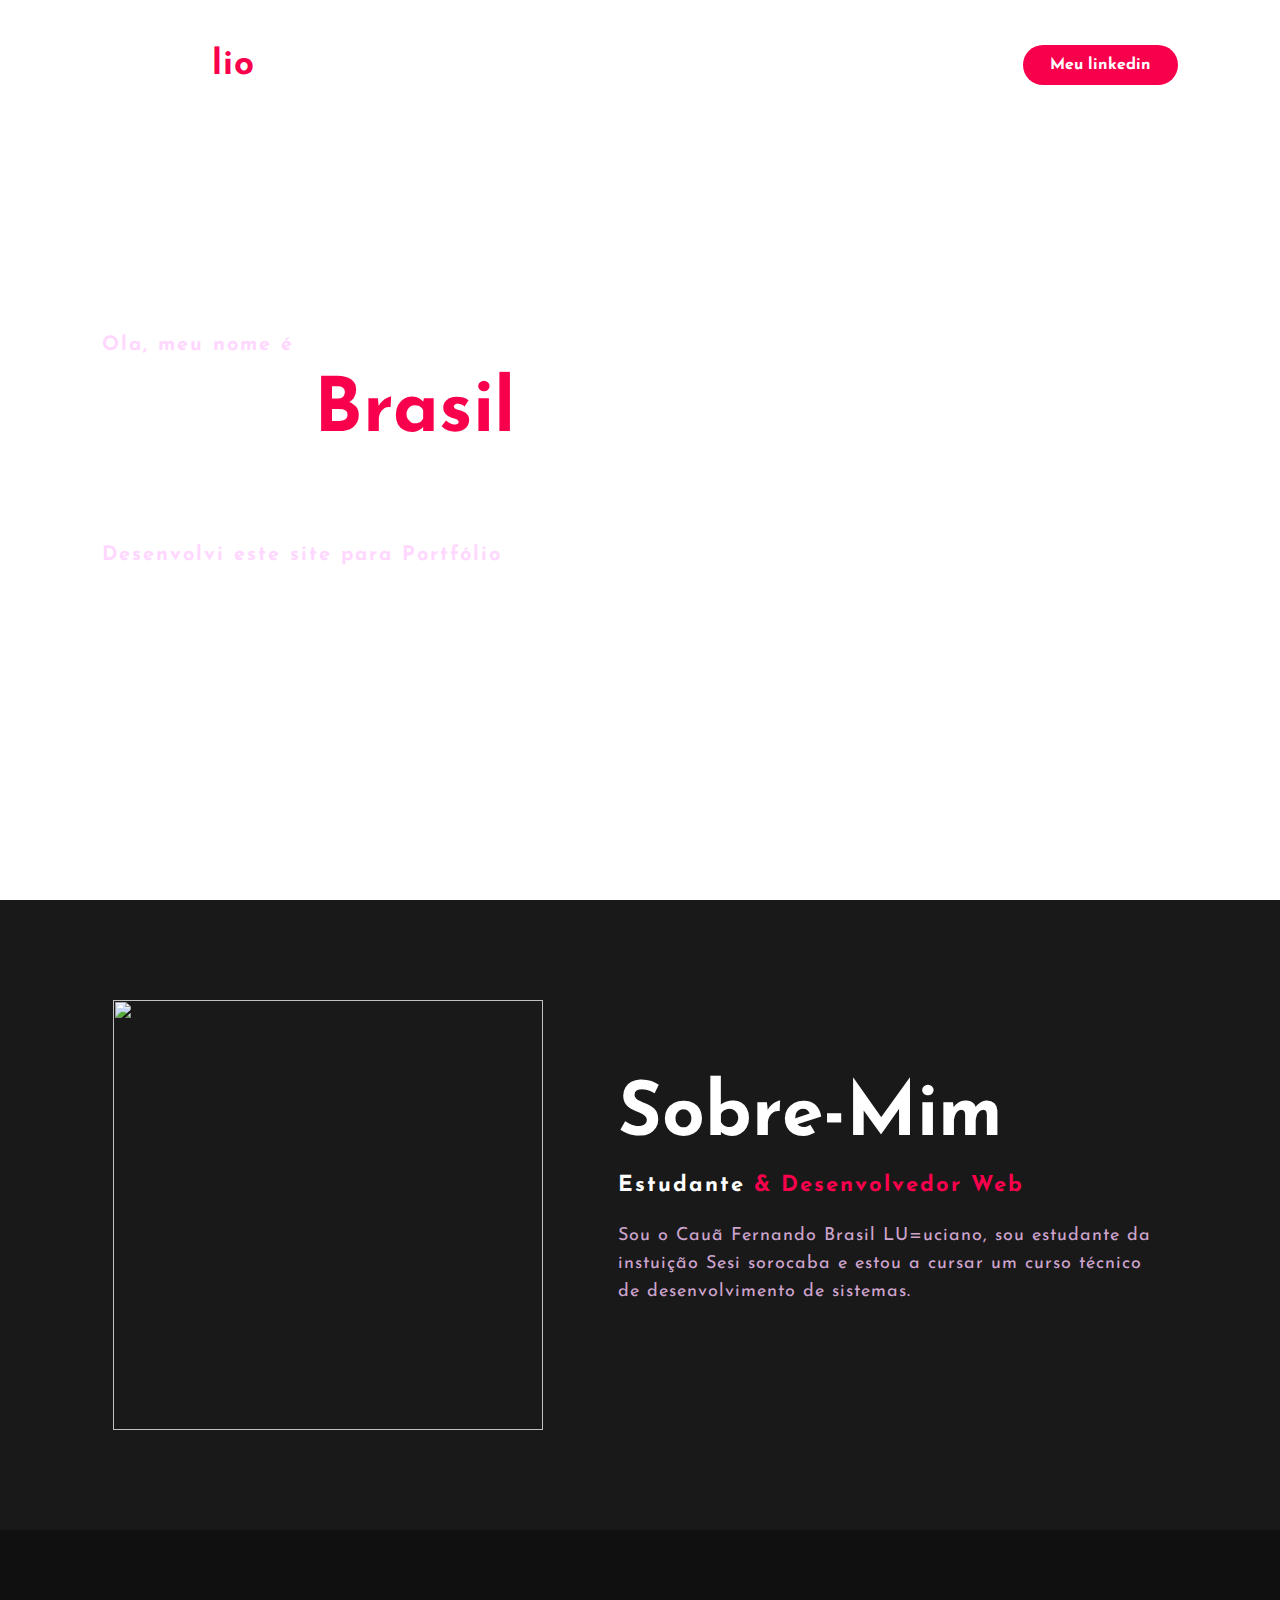
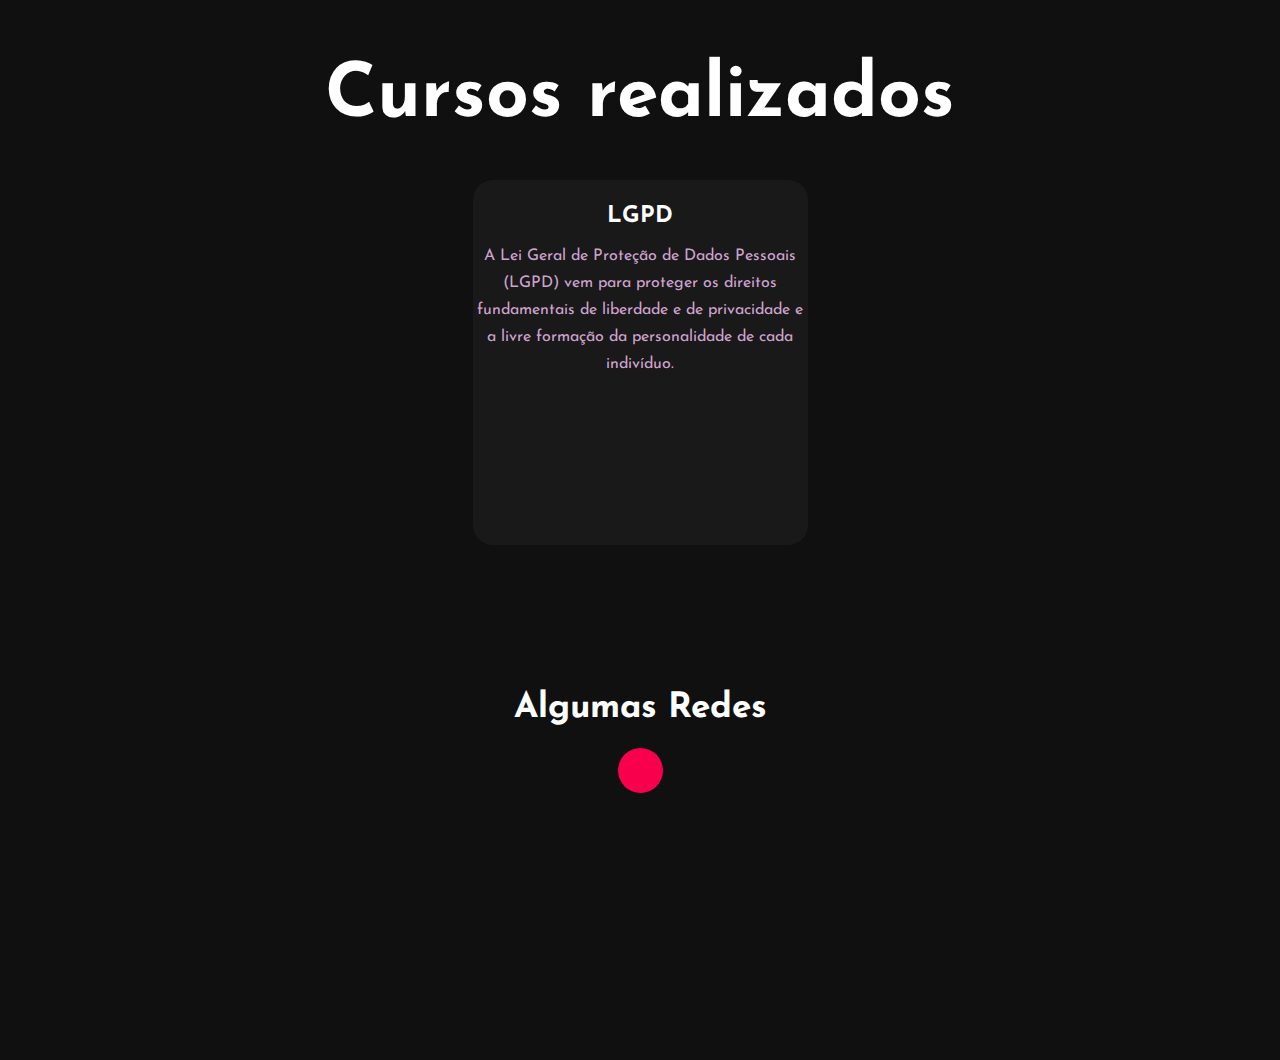
==== index.html @ 4c65171d "Update index.html" ====
<head>
    <meta charset="UTF-8">
    <meta http-equiv="X-UA-Compatible" content="IE=edge">
    <meta name="viewport" content="width=device-width, initial-scale=1.0">
    <link rel="stylesheet" href="Style.css">
    <link rel="preconnect" href="https://fonts.gstatic.com">
    <link href="https://fonts.googleapis.com/css2?family=Josefin+Sans:ital,wght@0,100;0,200;0,300;0,400;0,500;0,600;0,700;1,100;1,200;1,300;1,400;1,500;1,600;1,700&display=swap" rel="stylesheet">
    <link rel="stylesheet" href="https://cdnjs.cloudflare.com/ajax/libs/font-awesome/5.15.3/css/all.min.css" integrity="sha512-iBBXm8fW90+nuLcSKlbmrPcLa0OT92xO1BIsZ+ywDWZCvqsWgccV3gFoRBv0z+8dLJgyAHIhR35VZc2oM/gI1w==" crossorigin="anonymous" referrerpolicy="no-referrer" />
    <title>Portfolio</title>
</head>
<body>
    <!---Cabeçalho-Main-->

    <div class="background">
        <nav>
            <h2 class="logo">Portfo<span>lio</span></h2><!--Logo-->
            <ul class="cabeçalho-link">
            </ul><!--cabeçalho-link-->
            <a href="https://www.linkedin.com/in/cau%C3%A3-fernando-54514026b/" class="btn">Meu linkedin</a>
        </nav>

        <div class="Main">
            <h4>Ola, meu nome é</h4>
            <h1>Cauã <span>Brasil</span></h1>
            <h3>Eu sou um desenvolvedor web</h3>
            <h4>Desenvolvi este site para Portfólio</h4>
            <div class="Container-btn">
                <form>
                </form>
            </div><!--Container-btn-->
        </div><!--Main-->
    </div><!--background-->


    <!--Começo-da-seção-sobre-->

    <section class="background-color-Sobre">
        <div class="main-sobre">
            <img height="80%" src="euportifolio.jpg">
            <div class="Text-sobre">
                <h2>Sobre-mim</h2>
                <h5>estudante<span> & desenvolvedor web</span></h5>
                <p>Sou o Cauã Fernando Brasil LU=uciano, sou estudante da instuição Sesi sorocaba e estou a cursar um curso técnico de desenvolvimento de sistemas.</p>
            </div><!--Text-sobre-->
        </div><!--main-sobre-->
    </section><!--background-color-Sobre-->

    <!--Começo-da-seção-nossos-serviços-->

    <div class="Container-serviços">
        <div class="title">
            <h2>Cursos realizados</h2>
        </div><!--title-->

        <div class="Caixa">
            <div class="Card">
                <i class="fas fa-bars"></i>
                <h5>LGPD</h5>
                <div class="Paragrafo-button">
                    <p>A Lei Geral de Proteção de Dados Pessoais (LGPD) vem para proteger os direitos fundamentais de liberdade e de privacidade e a livre formação da personalidade de cada indivíduo.</p>
                </div><!--Paragrafo-button-->
            </div><!--Card-->

    <!--Rodapé--->
    <footer>
        <h6>Algumas Redes</h6>
      <div class="Redes-sociais">
        <a href="="></i></a>  
      </div><!--Redes-sociais-->
      <p class="end"></p>
  </footer>

    
</body>
</html>
---- Style.css ----
*{
    padding: 0;
    margin: 0;
    font-family: 'Josefin Sans', sans-serif;
    box-sizing: border-box;
}


.background{
    background-image: url(glados.jpg);
    background-size: cover;
    background-position: center;
    height: 100vh;
    width: 100%;

}

nav{
    display: flex;
    align-items: center;
    justify-content: space-between;
    padding: 45px;
    padding-left: 8%;
    padding-right: 8%;
}

.logo{
    color: #fff;
    font-size: 35px;
    cursor: pointer;
    letter-spacing: 1px;
}
span{
    color: #f9004d;
}

nav ul li{
    list-style-type: none;
    display: inline-block;
    padding: 10px  25px;
}

nav ul li a{
    color: #fff;
    text-decoration: none;
    font-weight: bold;
    text-transform: capitalize;
}

nav ul li a:hover{
    color: #f9004d;
    transform: .4s;
}

.btn{
    background-color: #f9004d;
    color: #fff;
    text-decoration: none;
    border: 2px solid transparent;
    font-weight: bold;
    padding: 10px 25px;
    border-radius: 30px;
    transition: transform .4s;
}

.btn:hover{
    transform: scale(1.2);
}

.Main{
    position: absolute;
    top: 50%;
    left: 8%;
    transform: translateY(-50%);
}

.Main span{
    color: #f9004d;
}

h1{
    color: #fff;
    margin: 20px 0px 20px;
    font-size: 75px;
}

h4{
    color: #fcfc;
    letter-spacing: 2px;
    font-size: 20px;
}

h3{
    color: #fff;
    font-size: 25px;
    margin-bottom: 50px;
}

.Container-btn form{
    width: 380px;
    max-width: 100%;
    position: relative;
}

.Container-btn form input:first-child{
    display: inline-block;
    width: 100%;
    padding: 14px 130px 14px 15px;
    border: 2px solid #f9004d;
    border-radius: 30px;
    outline: none;
}

.Container-btn form input:last-child{
    position: absolute;
    display: inline-block;
    outline: none;
    border: none;
    padding: 10px 30px;
    border-radius: 30px;
    background-color: #f9004d;
    color: #fff;
    box-shadow: 0px 0px 5px #000, 0px 0px 15px #858585;
    right: 6px;
    top: 6px;
    
}

.background-color-Sobre{
    background-color: #191919;
    width: 100%;
    padding: 100px 0px;
    
}

.background-color-Sobre img{
    width: 430px;
    height: auto;
}

.Text-sobre{
    width: 550px;
  }

.main-sobre{
   display: flex;
   align-items: center;
   justify-content: space-around;
   width: 1130px;
   margin: 0 auto;
}

.Text-sobre h2{
    color: #fff;
    font-size: 75px;
    text-transform: capitalize;
    margin-bottom: 20px;
}

.Text-sobre h5{
    color: #fff;
    letter-spacing: 2px;
    font-size: 22px;
    margin-bottom: 25px;
    text-transform: capitalize;
}

.Text-sobre p{
    color: #fcfc;
    letter-spacing: 1px;
    line-height: 28px;
    font-size: 18px;
    margin-bottom: 45px;
}

button{
    background-color: #f9004d;
    color: #fff;
    text-transform: none;
    border: 2px solid transparent;
    font-weight: bold;
    padding: 13px 20px;
    border-radius: 30px;
    transition: .4s;
    
}

button:hover{
    background-color: transparent;
    border: 2px solid #f9004d;
    cursor: pointer;
}

.Container-serviços{
    background-color: #101010;
    width: 100%;
    padding: 100px 0px;
}

.title h2{
    color: #fff;
    font-size: 75px;
    width: 1130px;
    margin: 30px auto;
    text-align: center;
}

.Caixa{
    display: flex;
    justify-content: center;
    align-items: center;
    min-height: 400px;
    flex-wrap: wrap;
}

.Card{
    background: #191919;
    height: 365px;
    width: 335px;
    border-radius: 20px;
    margin: 15px;
    position: relative;
    overflow: hidden;
    text-align:  center;
    
}

.Card i{
    font-size: 50px;
    display: block;
    text-align: center;
    margin: 25px 0px;
    color: #f9004d;
}

h5{
    color: #fff;
    font-size: 23px;
    margin-bottom: 15px;
}

.Paragrafo-button{
    color: #fcfc;
    font-size: 16px;
    line-height: 27px;
    margin-bottom: 25px;
}

.Paragrafo-button button{
    margin-top: 25px;
}

.me-contate {
    width: 100%;
    height: 290px;
    background-color: #191919;
    display: flex;
    flex-direction: column;
    justify-content: center;
    align-items: center ;
}

.me-contate p{
    color: #fff;
    font-size: 30px;
    font-weight: bold;
    margin-bottom: 25px;
}

footer{
    position: relative;
    width: 100%;
    height: 400px;
    background-color: #101010;
    display: flex;
    flex-direction: column;
    align-items: center;
    justify-content: center;
}

footer h6{
    font-size: 35px;
    color: #fff;
}

footer p{
    color: #fff;
    font-size: 15px;
    width: 500px;
    text-align: center;
    margin-top: 15px;
    letter-spacing: 1px;
    line-height: 23px;
}

.Redes-sociais{
    display: flex;
    
}

.Redes-sociais a{
    background-color: #f9004d;
    width: 45px;
    height: 45px;
    padding: 15px;
    border-radius: 50%;
    margin: 22px 10px;
    color: #fff;
    text-decoration: none;
    font-size: 20px;
    align-items: center;
    display: flex;
    justify-content: center;
    flex-direction: row;
}

.Redes-sociais a:hover{
    transform: scale(1.2);
    transition: .3s;
}
.redonda{
    width: 88px;
    height: 88px;
    border-radius: 50%;
    border-top-left-radius: 50%;
    border-top-right-radius: 50%;
    border-bottom-right-radius: 50%;
    border-bottom-left-radius: 50%;

.end{
    position: absolute;
    color: #f9004d;
    bottom: 35px;
    font-size: 14px ;
    
}
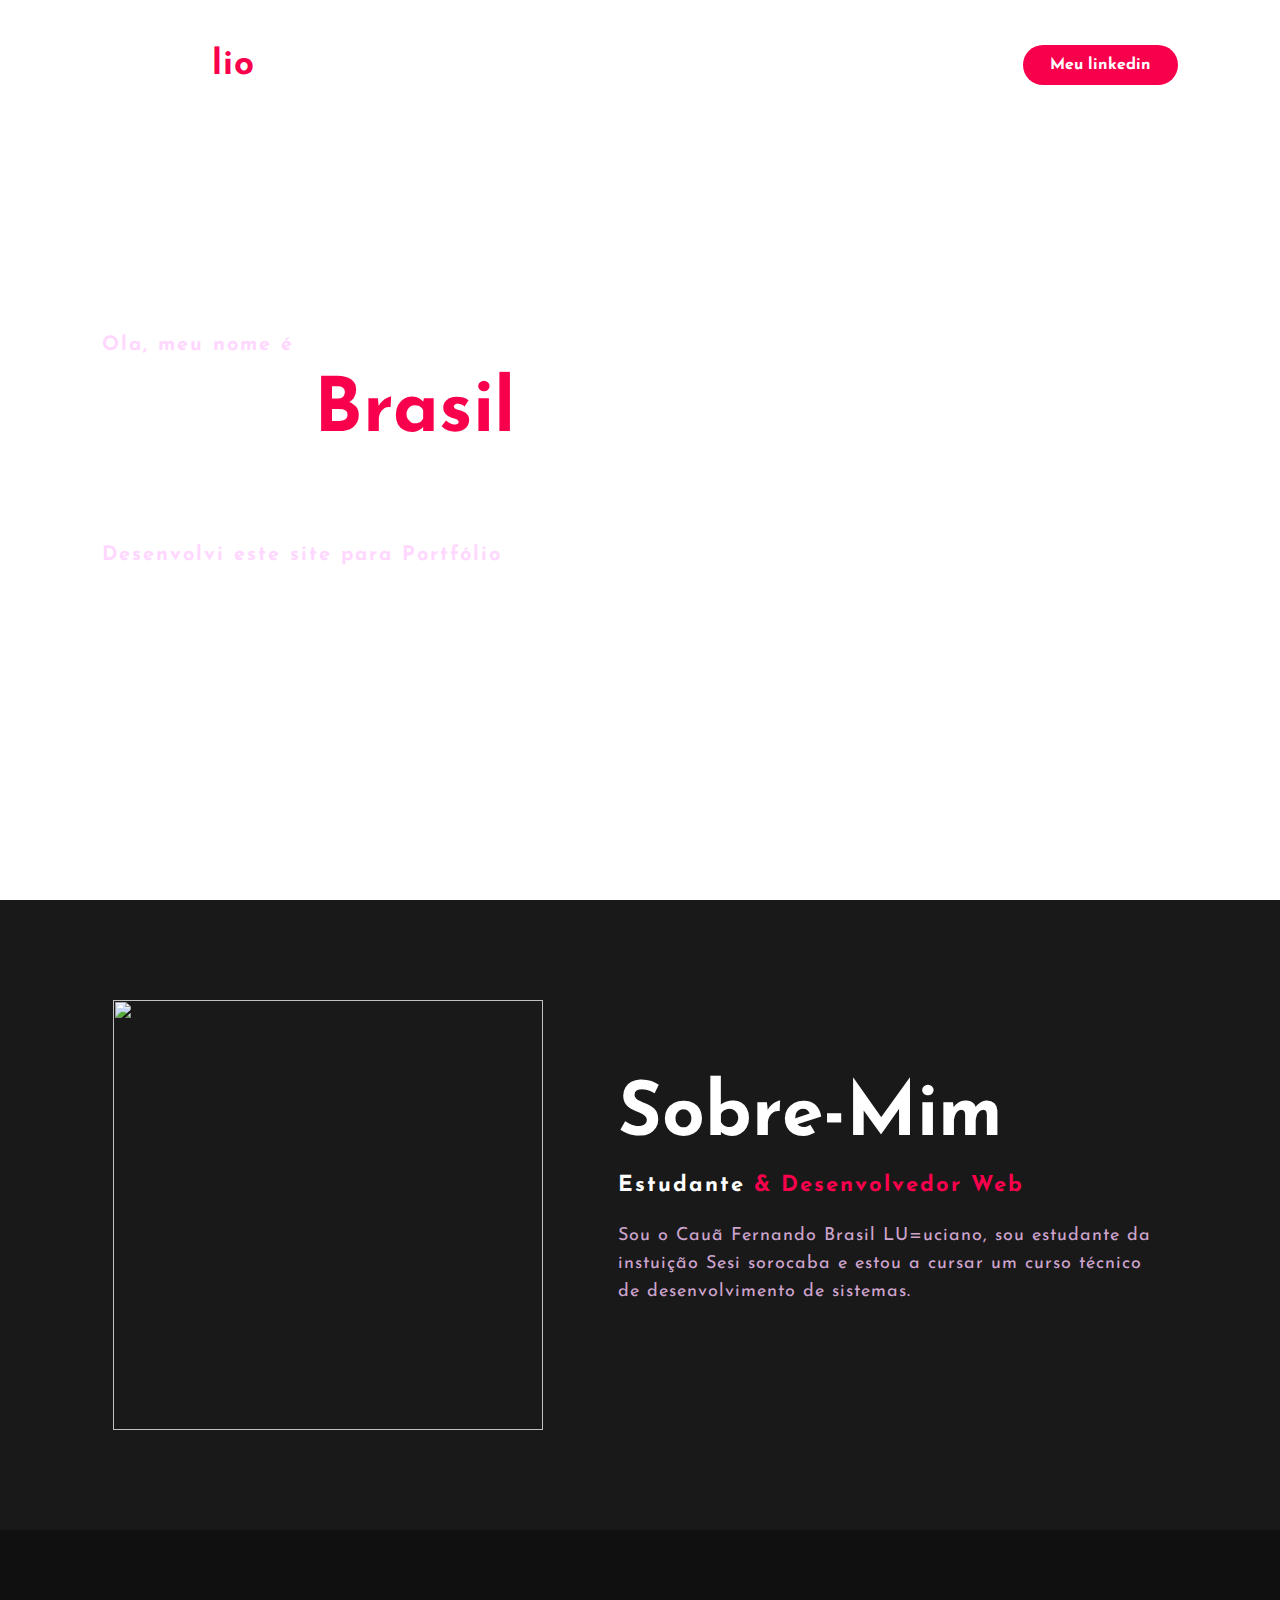
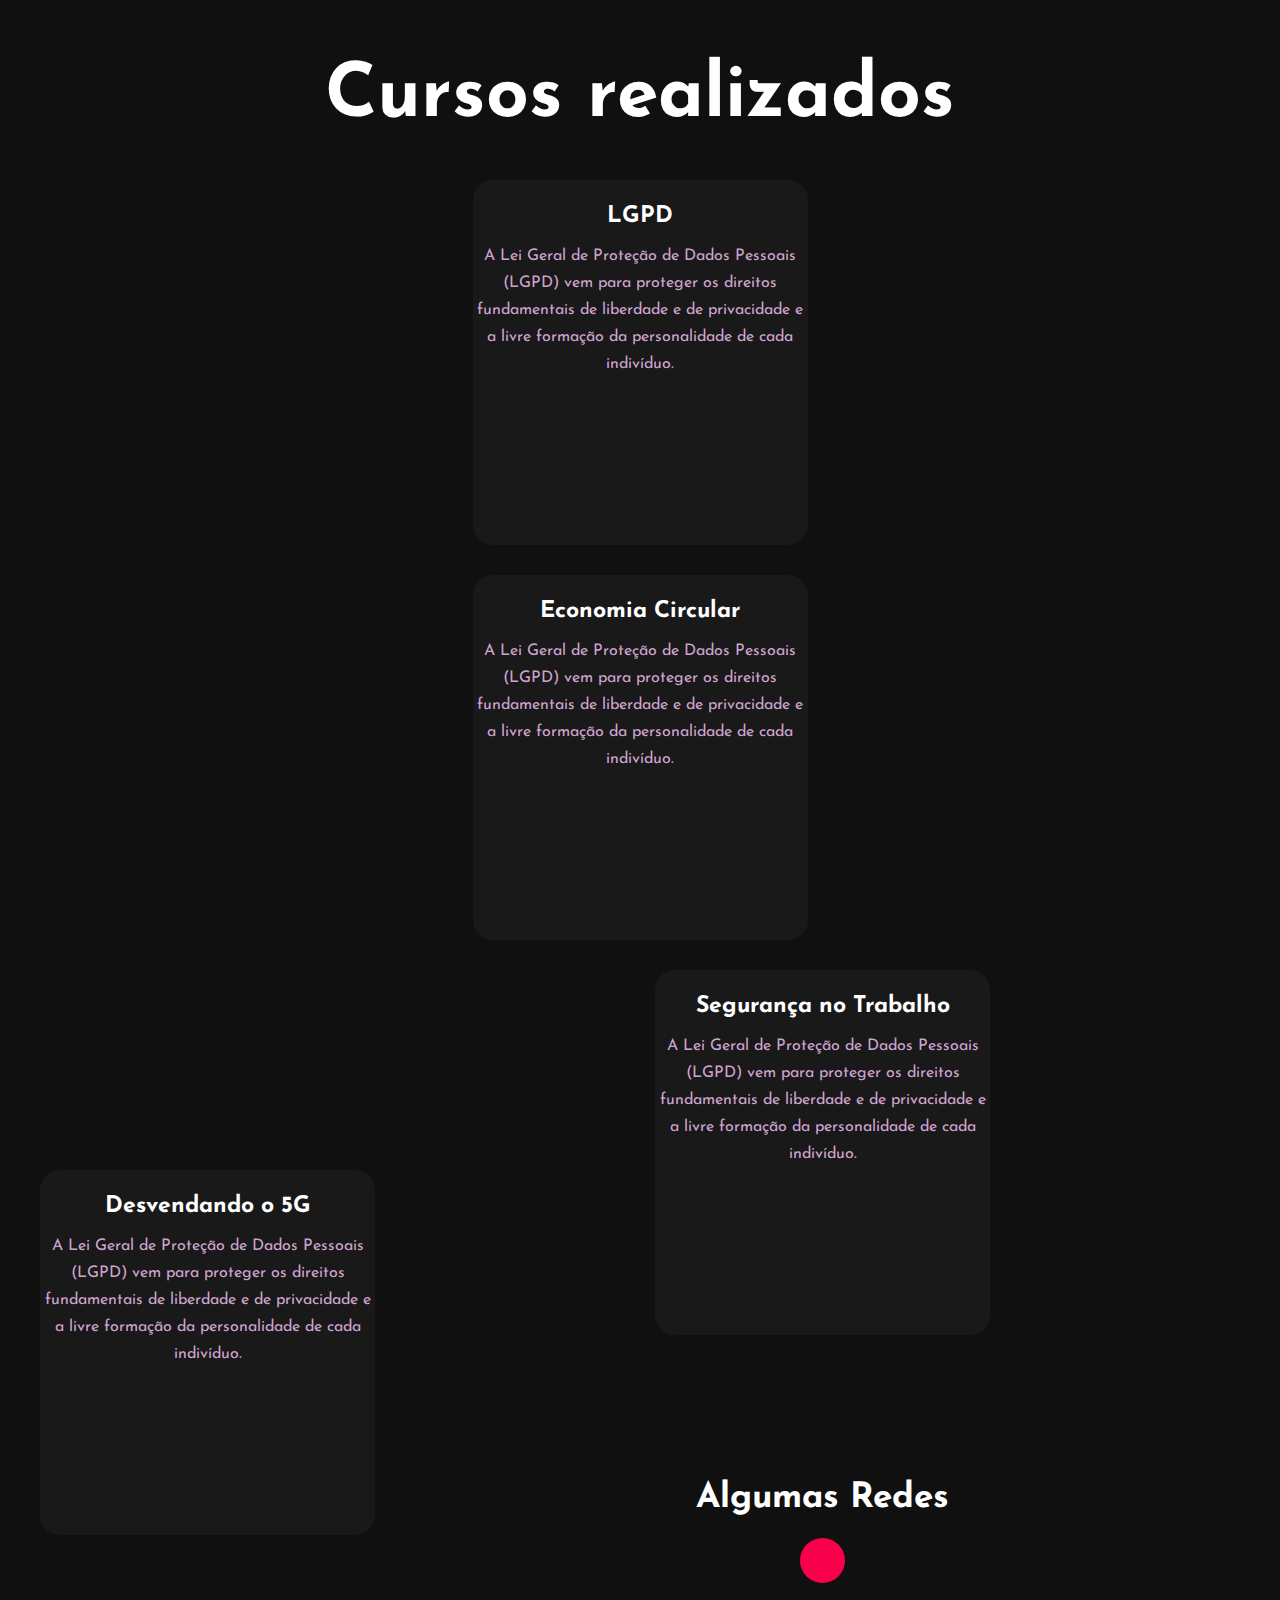
==== commit e90dba0f: "Update index.html" ====
--- a/index.html
+++ b/index.html
@@ -60,6 +60,30 @@
                     <p>A Lei Geral de Proteção de Dados Pessoais (LGPD) vem para proteger os direitos fundamentais de liberdade e de privacidade e a livre formação da personalidade de cada indivíduo.</p>
                 </div><!--Paragrafo-button-->
             </div><!--Card-->
+            <div class="Caixa">
+            <div class="Card">
+                <i class="fas fa-bars"></i>
+                <h5>Economia Circular</h5>
+                <div class="Paragrafo-button">
+                    <p>A Lei Geral de Proteção de Dados Pessoais (LGPD) vem para proteger os direitos fundamentais de liberdade e de privacidade e a livre formação da personalidade de cada indivíduo.</p>
+                </div><!--Paragrafo-button-->
+            </div><!--Card-->
+            <div class="Caixa">
+            <div class="Card">
+                <i class="fas fa-bars"></i>
+                <h5>Desvendando o 5G</h5>
+                <div class="Paragrafo-button">
+                    <p>A Lei Geral de Proteção de Dados Pessoais (LGPD) vem para proteger os direitos fundamentais de liberdade e de privacidade e a livre formação da personalidade de cada indivíduo.</p>
+                </div><!--Paragrafo-button-->
+            </div><!--Card-->
+               <div class="Caixa">
+            <div class="Card">
+                <i class="fas fa-bars"></i>
+                <h5>Segurança no Trabalho</h5>
+                <div class="Paragrafo-button">
+                    <p>A Lei Geral de Proteção de Dados Pessoais (LGPD) vem para proteger os direitos fundamentais de liberdade e de privacidade e a livre formação da personalidade de cada indivíduo.</p>
+                </div><!--Paragrafo-button-->
+            </div><!--Card-->
 
     <!--Rodapé--->
     <footer>
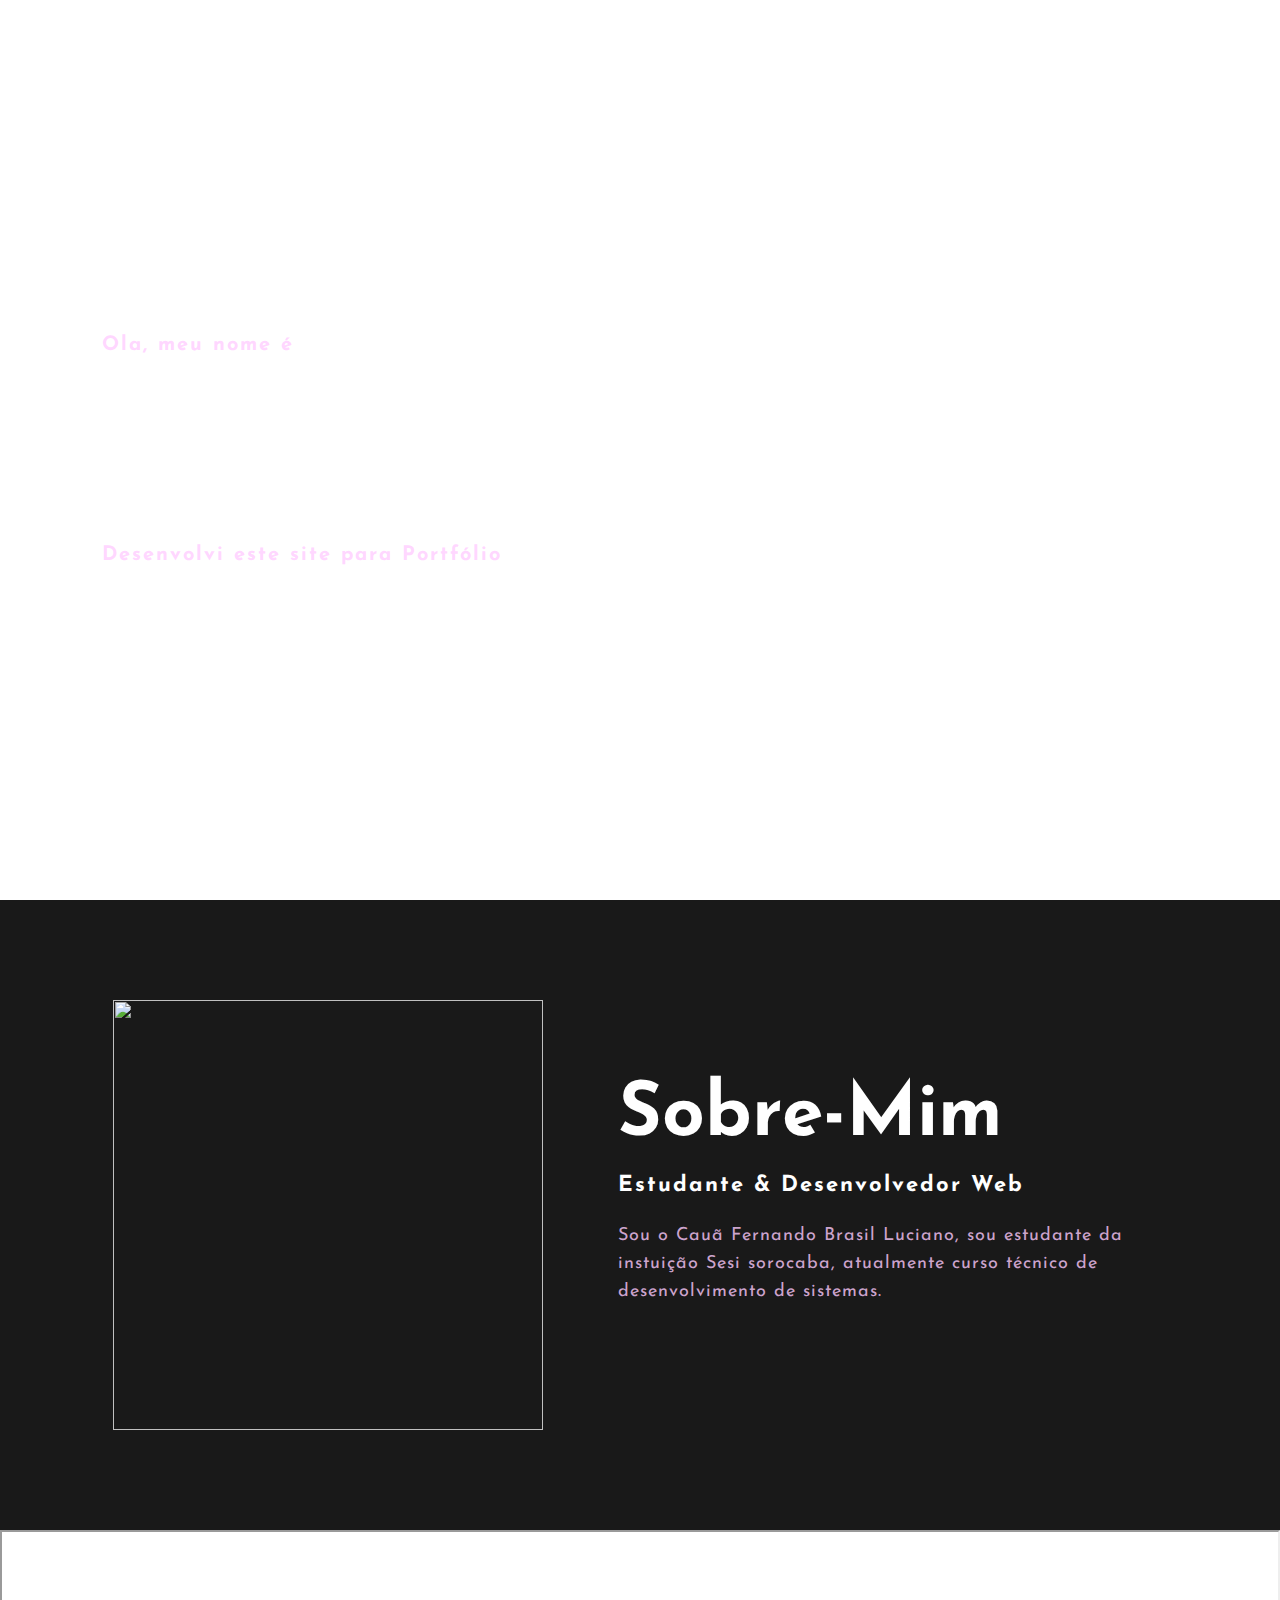
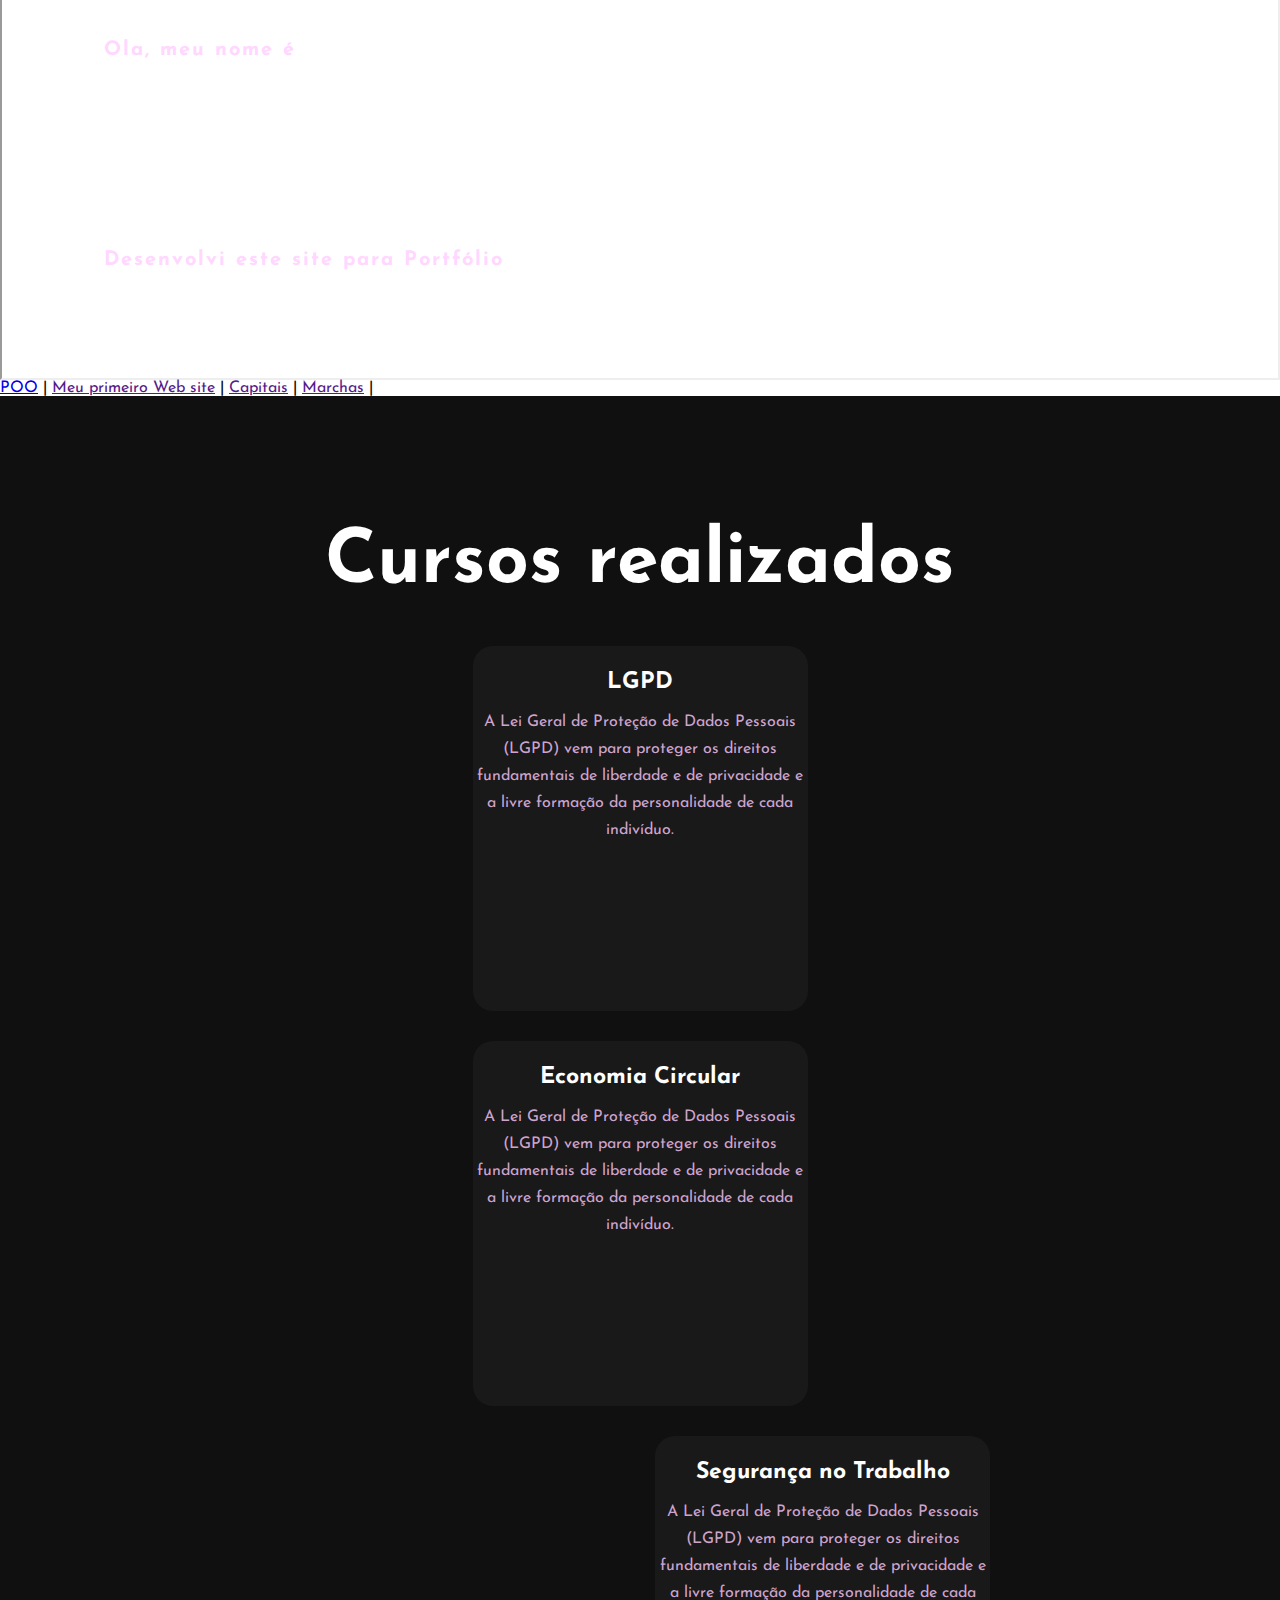
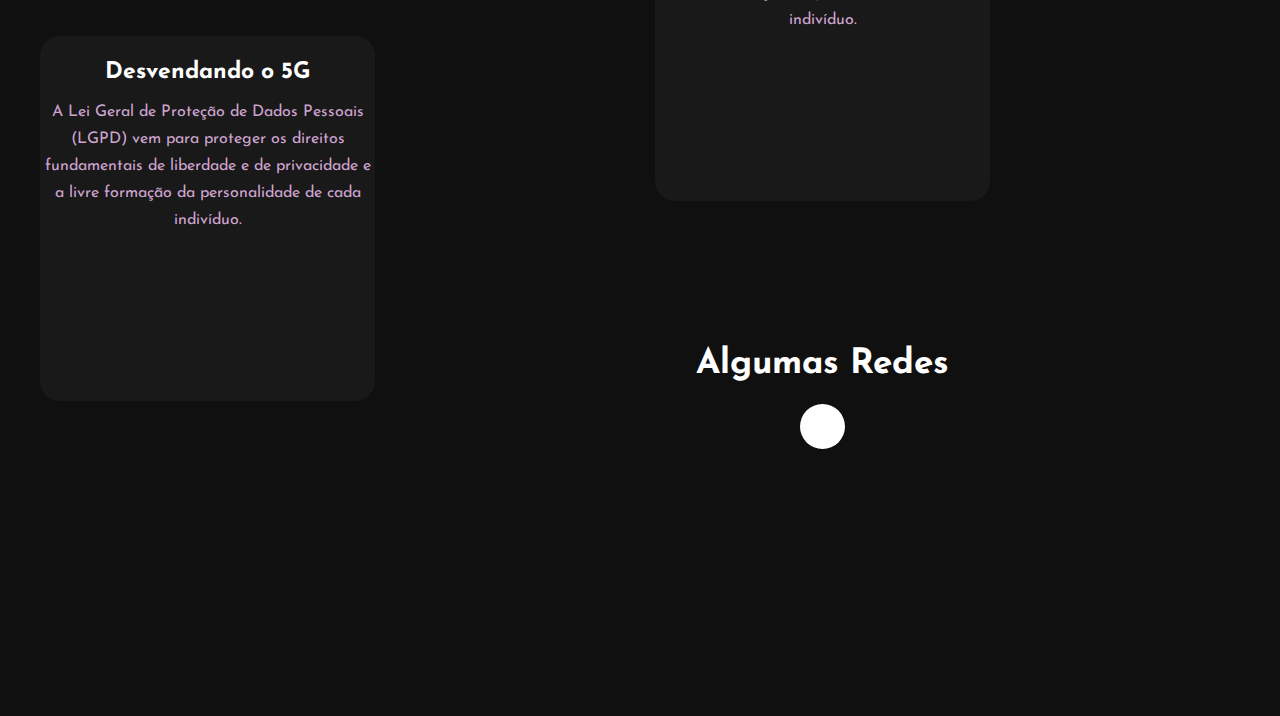
==== commit 97b635cc: "Update index.html" ====
--- a/index.html
+++ b/index.html
@@ -36,15 +36,29 @@
 
     <section class="background-color-Sobre">
         <div class="main-sobre">
-            <img height="80%" src="euportifolio.jpg">
+            <img height="80%" src="fallout.png">
             <div class="Text-sobre">
                 <h2>Sobre-mim</h2>
                 <h5>estudante<span> & desenvolvedor web</span></h5>
-                <p>Sou o Cauã Fernando Brasil LU=uciano, sou estudante da instuição Sesi sorocaba e estou a cursar um curso técnico de desenvolvimento de sistemas.</p>
+                <p>Sou o Cauã Fernando Brasil Luciano, sou estudante da instuição Sesi sorocaba, atualmente curso técnico de desenvolvimento de sistemas.</p>
             </div><!--Text-sobre-->
         </div><!--main-sobre-->
     </section><!--background-color-Sobre-->
+<div class="trabalhos">
+     <sectio id="html">
+         <iframe src="index.html" name="portifolio"height="450px" width="100%"></iframe>
 
+        <p><a href="https://comrade-josef.github.io/POO/" target="portifolio">POO</a>
+        |
+        <a href="" target="portifolio">Meu primeiro Web site</a>
+        |
+        <a href="" target="portifolio">Capitais</a>
+        |
+        <a href="" target="portifolio"> Marchas</a>
+        |
+        <a href="" target="portifolio"> </a>    
+        </section>   
+    </div>
     <!--Começo-da-seção-nossos-serviços-->
 
     <div class="Container-serviços">
--- a/Style.css
+++ b/Style.css
@@ -31,7 +31,7 @@
     letter-spacing: 1px;
 }
 span{
-    color: #f9004d;
+    color: #fff;
 }
 
 nav ul li{
@@ -48,12 +48,12 @@
 }
 
 nav ul li a:hover{
-    color: #f9004d;
+    color: #fff;
     transform: .4s;
 }
 
 .btn{
-    background-color: #f9004d;
+    background-color: #fff;
     color: #fff;
     text-decoration: none;
     border: 2px solid transparent;
@@ -75,7 +75,7 @@
 }
 
 .Main span{
-    color: #f9004d;
+    color: #fff;
 }
 
 h1{
@@ -106,7 +106,7 @@
     display: inline-block;
     width: 100%;
     padding: 14px 130px 14px 15px;
-    border: 2px solid #f9004d;
+    border: 2px solid #fff;
     border-radius: 30px;
     outline: none;
 }
@@ -118,7 +118,7 @@
     border: none;
     padding: 10px 30px;
     border-radius: 30px;
-    background-color: #f9004d;
+    background-color: #fff;
     color: #fff;
     box-shadow: 0px 0px 5px #000, 0px 0px 15px #858585;
     right: 6px;
@@ -174,7 +174,7 @@
 }
 
 button{
-    background-color: #f9004d;
+    background-color: #fff;
     color: #fff;
     text-transform: none;
     border: 2px solid transparent;
@@ -187,8 +187,12 @@
 
 button:hover{
     background-color: transparent;
-    border: 2px solid #f9004d;
+    border: 2px solid #fff;
     cursor: pointer;
+}
+.Trabalhos{
+Background-color white:
+    
 }
 
 .Container-serviços{
@@ -230,7 +234,7 @@
     display: block;
     text-align: center;
     margin: 25px 0px;
-    color: #f9004d;
+    color: #fff;
 }
 
 h5{
@@ -299,7 +303,7 @@
 }
 
 .Redes-sociais a{
-    background-color: #f9004d;
+    background-color: #fff;
     width: 45px;
     height: 45px;
     padding: 15px;
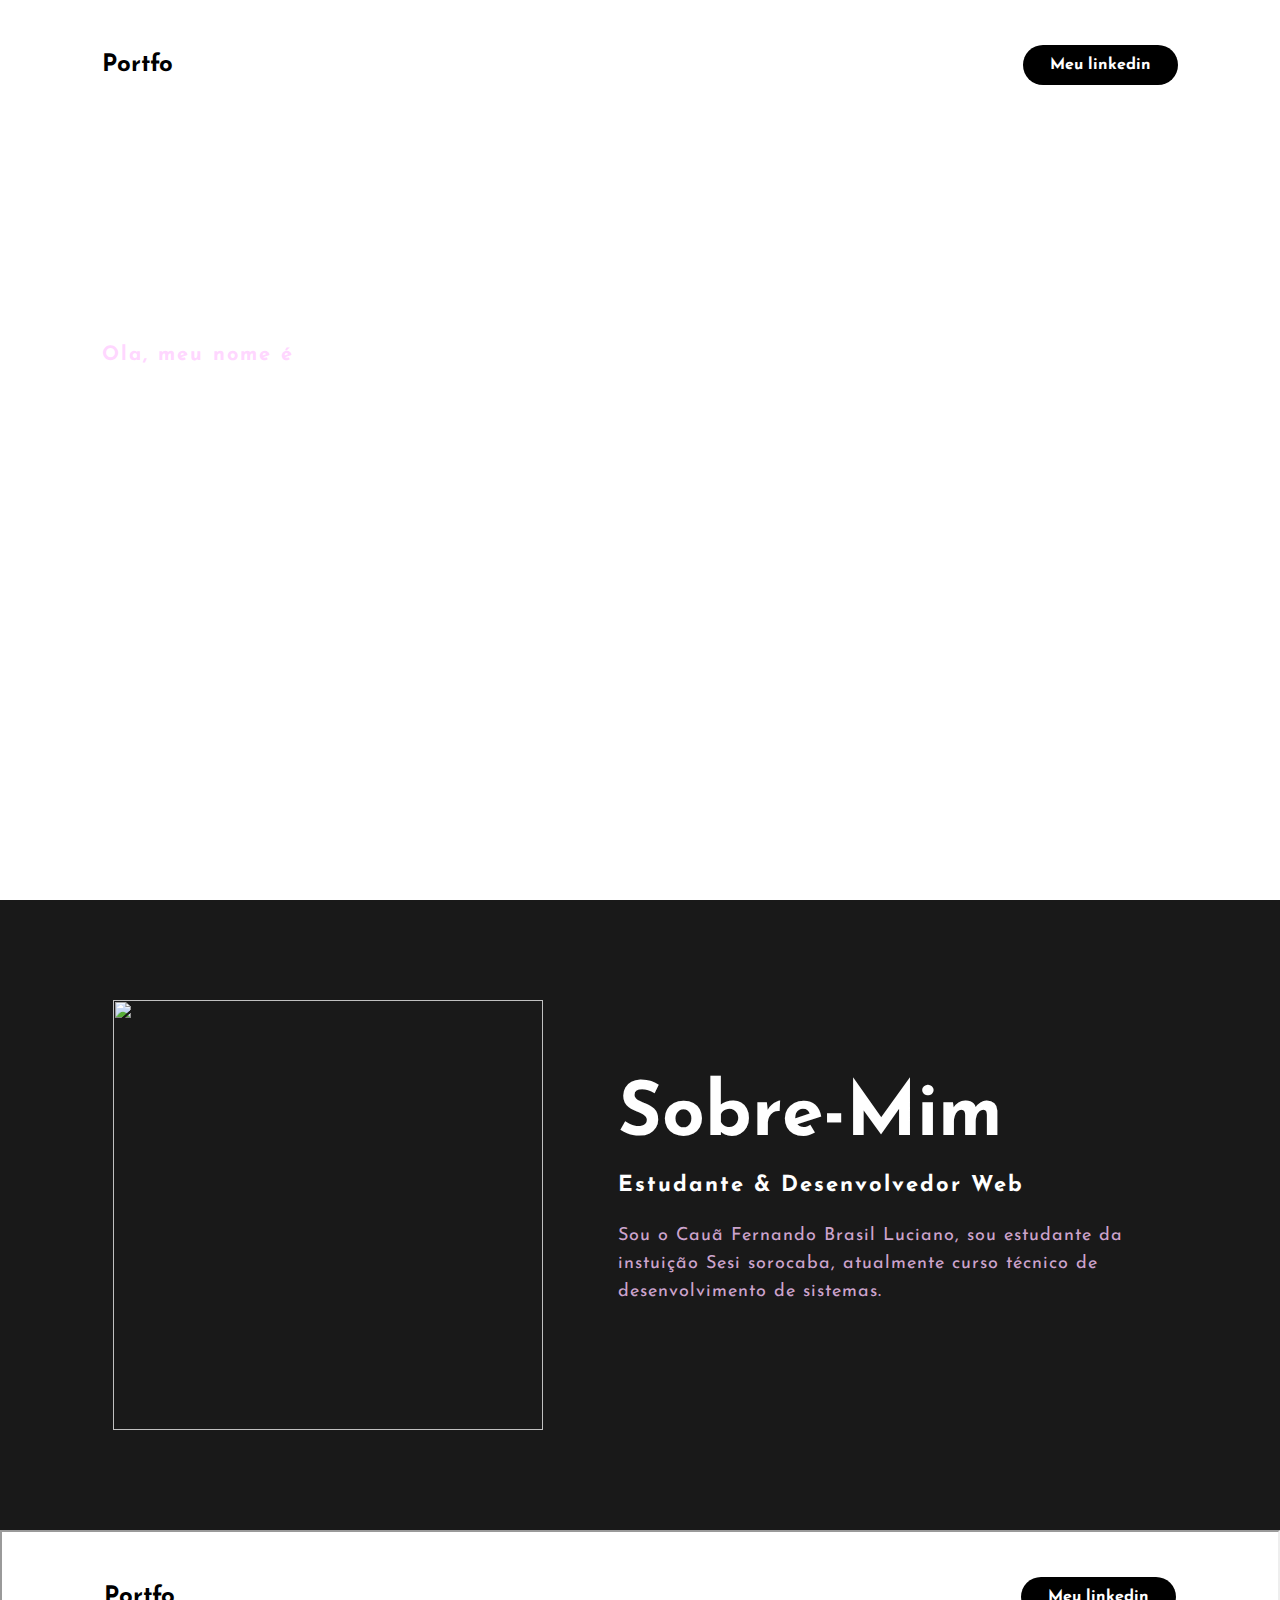
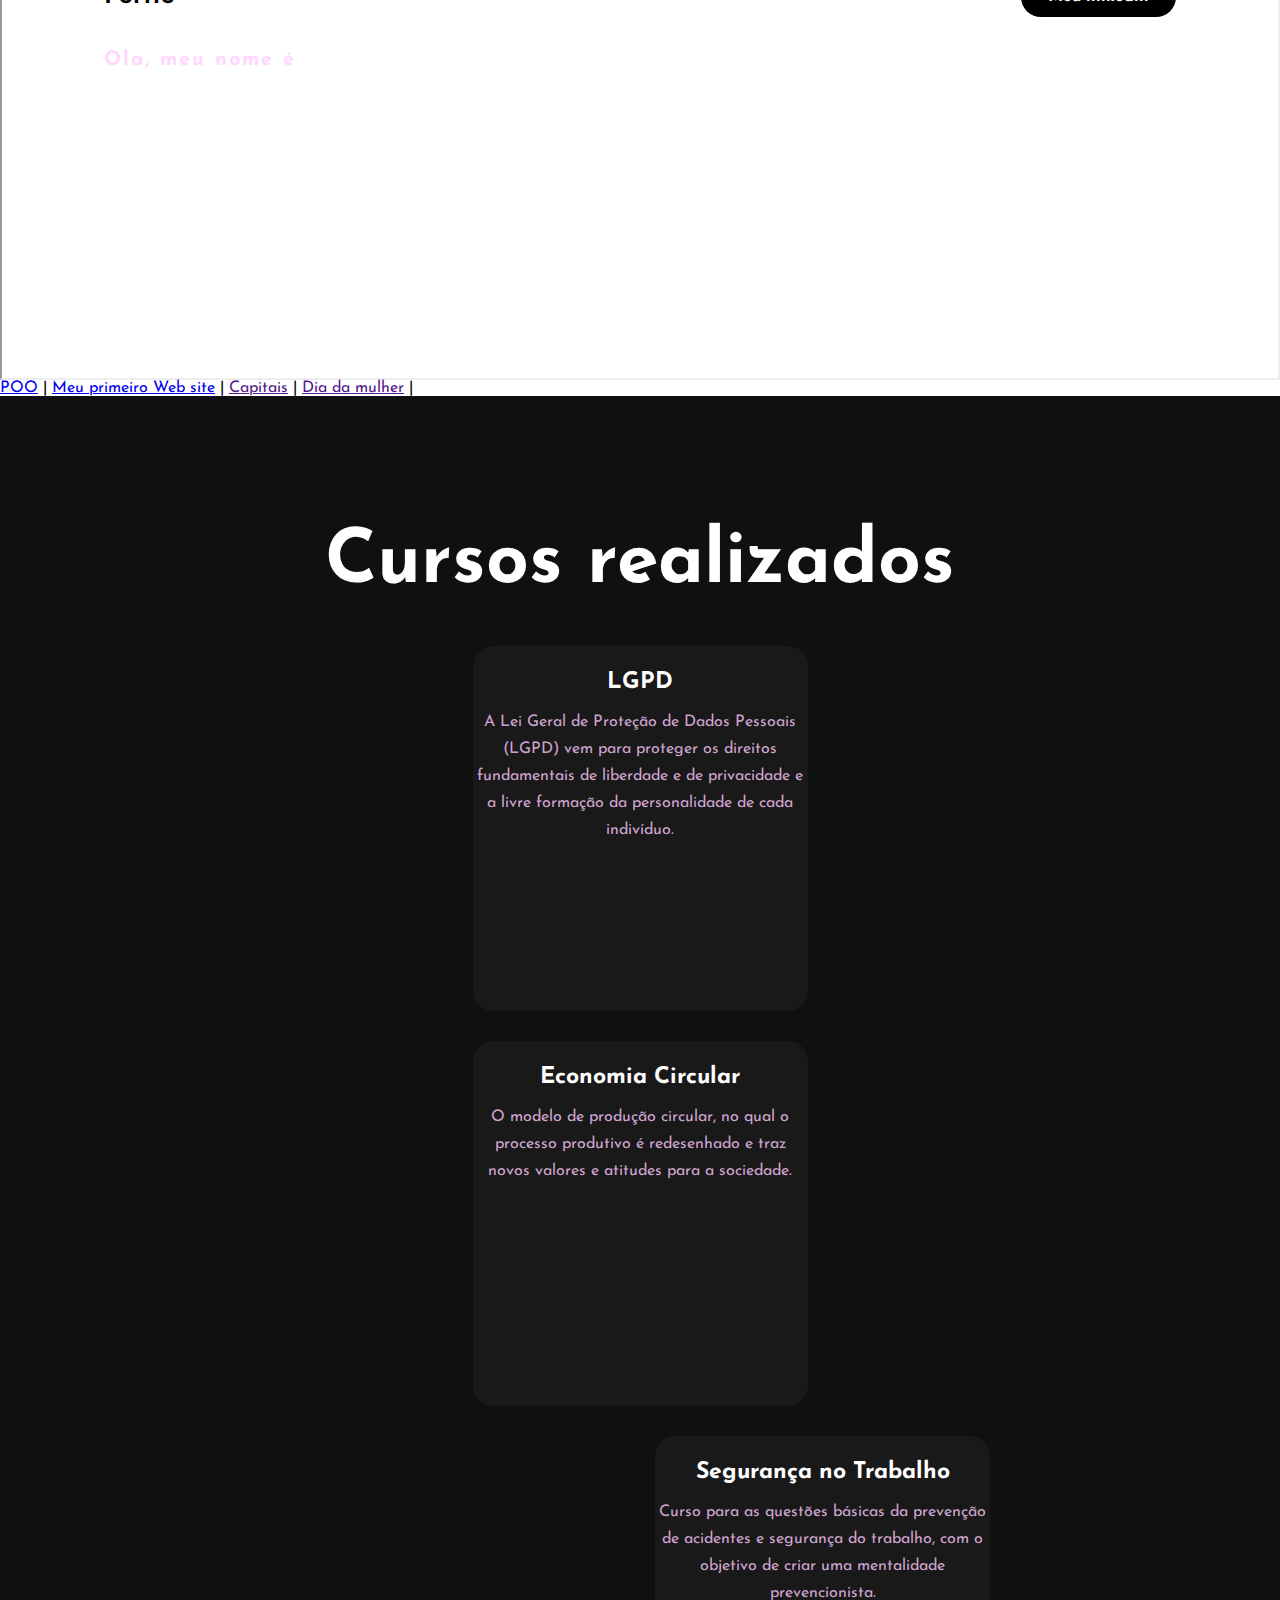
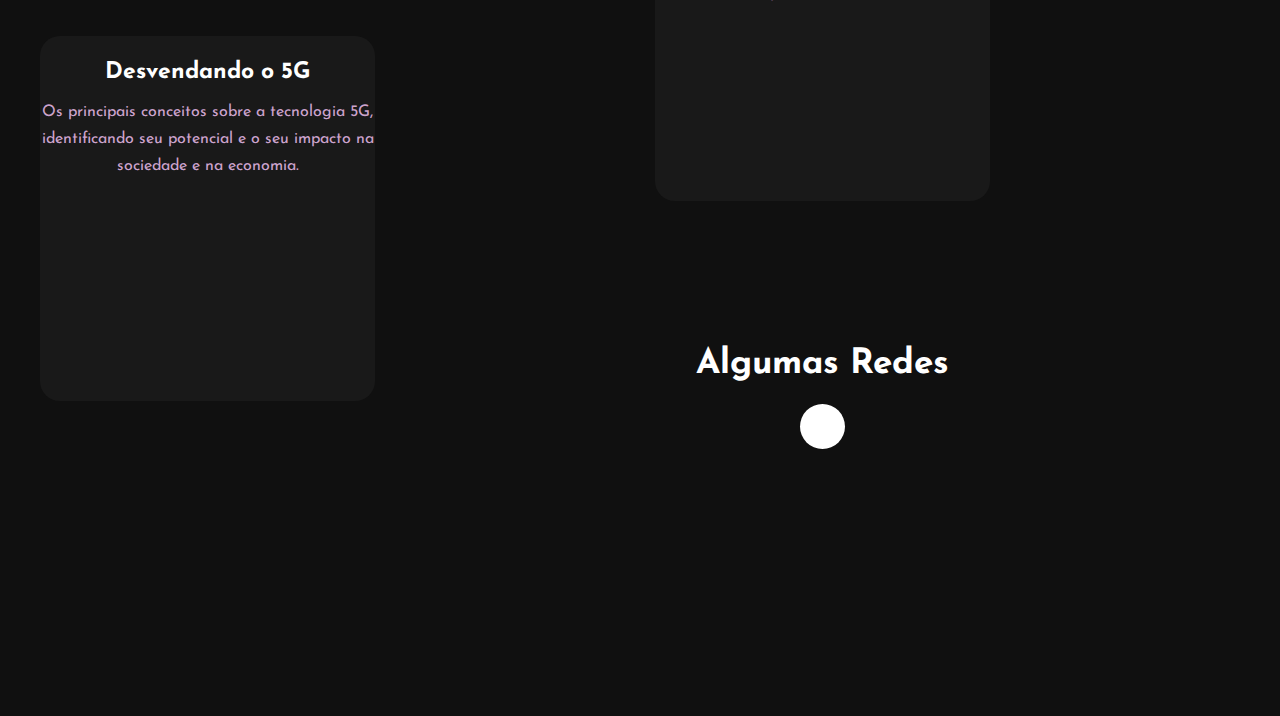
==== commit eeb1eb77: "Update index.html" ====
--- a/index.html
+++ b/index.html
@@ -23,7 +23,6 @@
             <h4>Ola, meu nome é</h4>
             <h1>Cauã <span>Brasil</span></h1>
             <h3>Eu sou um desenvolvedor web</h3>
-            <h4>Desenvolvi este site para Portfólio</h4>
             <div class="Container-btn">
                 <form>
                 </form>
@@ -50,11 +49,11 @@
 
         <p><a href="https://comrade-josef.github.io/POO/" target="portifolio">POO</a>
         |
-        <a href="" target="portifolio">Meu primeiro Web site</a>
+        <a href="https://comrade-josef.github.io/Meu-primeiro-website/" target="portifolio">Meu primeiro Web site</a>
         |
         <a href="" target="portifolio">Capitais</a>
         |
-        <a href="" target="portifolio"> Marchas</a>
+        <a href="" target="portifolio"> Dia da mulher</a>
         |
         <a href="" target="portifolio"> </a>    
         </section>   
@@ -79,7 +78,7 @@
                 <i class="fas fa-bars"></i>
                 <h5>Economia Circular</h5>
                 <div class="Paragrafo-button">
-                    <p>A Lei Geral de Proteção de Dados Pessoais (LGPD) vem para proteger os direitos fundamentais de liberdade e de privacidade e a livre formação da personalidade de cada indivíduo.</p>
+                    <p>O modelo de produção circular, no qual o processo produtivo é redesenhado e traz novos valores e atitudes para a sociedade.</p>
                 </div><!--Paragrafo-button-->
             </div><!--Card-->
             <div class="Caixa">
@@ -87,7 +86,7 @@
                 <i class="fas fa-bars"></i>
                 <h5>Desvendando o 5G</h5>
                 <div class="Paragrafo-button">
-                    <p>A Lei Geral de Proteção de Dados Pessoais (LGPD) vem para proteger os direitos fundamentais de liberdade e de privacidade e a livre formação da personalidade de cada indivíduo.</p>
+                    <p>Os principais conceitos sobre a tecnologia 5G, identificando seu potencial e o seu impacto na sociedade e na economia.</p>
                 </div><!--Paragrafo-button-->
             </div><!--Card-->
                <div class="Caixa">
@@ -95,7 +94,7 @@
                 <i class="fas fa-bars"></i>
                 <h5>Segurança no Trabalho</h5>
                 <div class="Paragrafo-button">
-                    <p>A Lei Geral de Proteção de Dados Pessoais (LGPD) vem para proteger os direitos fundamentais de liberdade e de privacidade e a livre formação da personalidade de cada indivíduo.</p>
+                    <p>Curso para as questões básicas da prevenção de acidentes e segurança do trabalho, com o objetivo de criar uma mentalidade prevencionista.</p>
                 </div><!--Paragrafo-button-->
             </div><!--Card-->
 
--- a/Style.css
+++ b/Style.css
@@ -23,7 +23,7 @@
     padding-left: 8%;
     padding-right: 8%;
 }
-
+<!---Letreitro superior-->
 .logo{
     color: #fff;
     font-size: 35px;
@@ -33,6 +33,7 @@
 span{
     color: #fff;
 }
+<!---Letreitro-superior-pt2-->
 
 nav ul li{
     list-style-type: none;
@@ -53,7 +54,7 @@
 }
 
 .btn{
-    background-color: #fff;
+    background-color: black;
     color: #fff;
     text-decoration: none;
     border: 2px solid transparent;
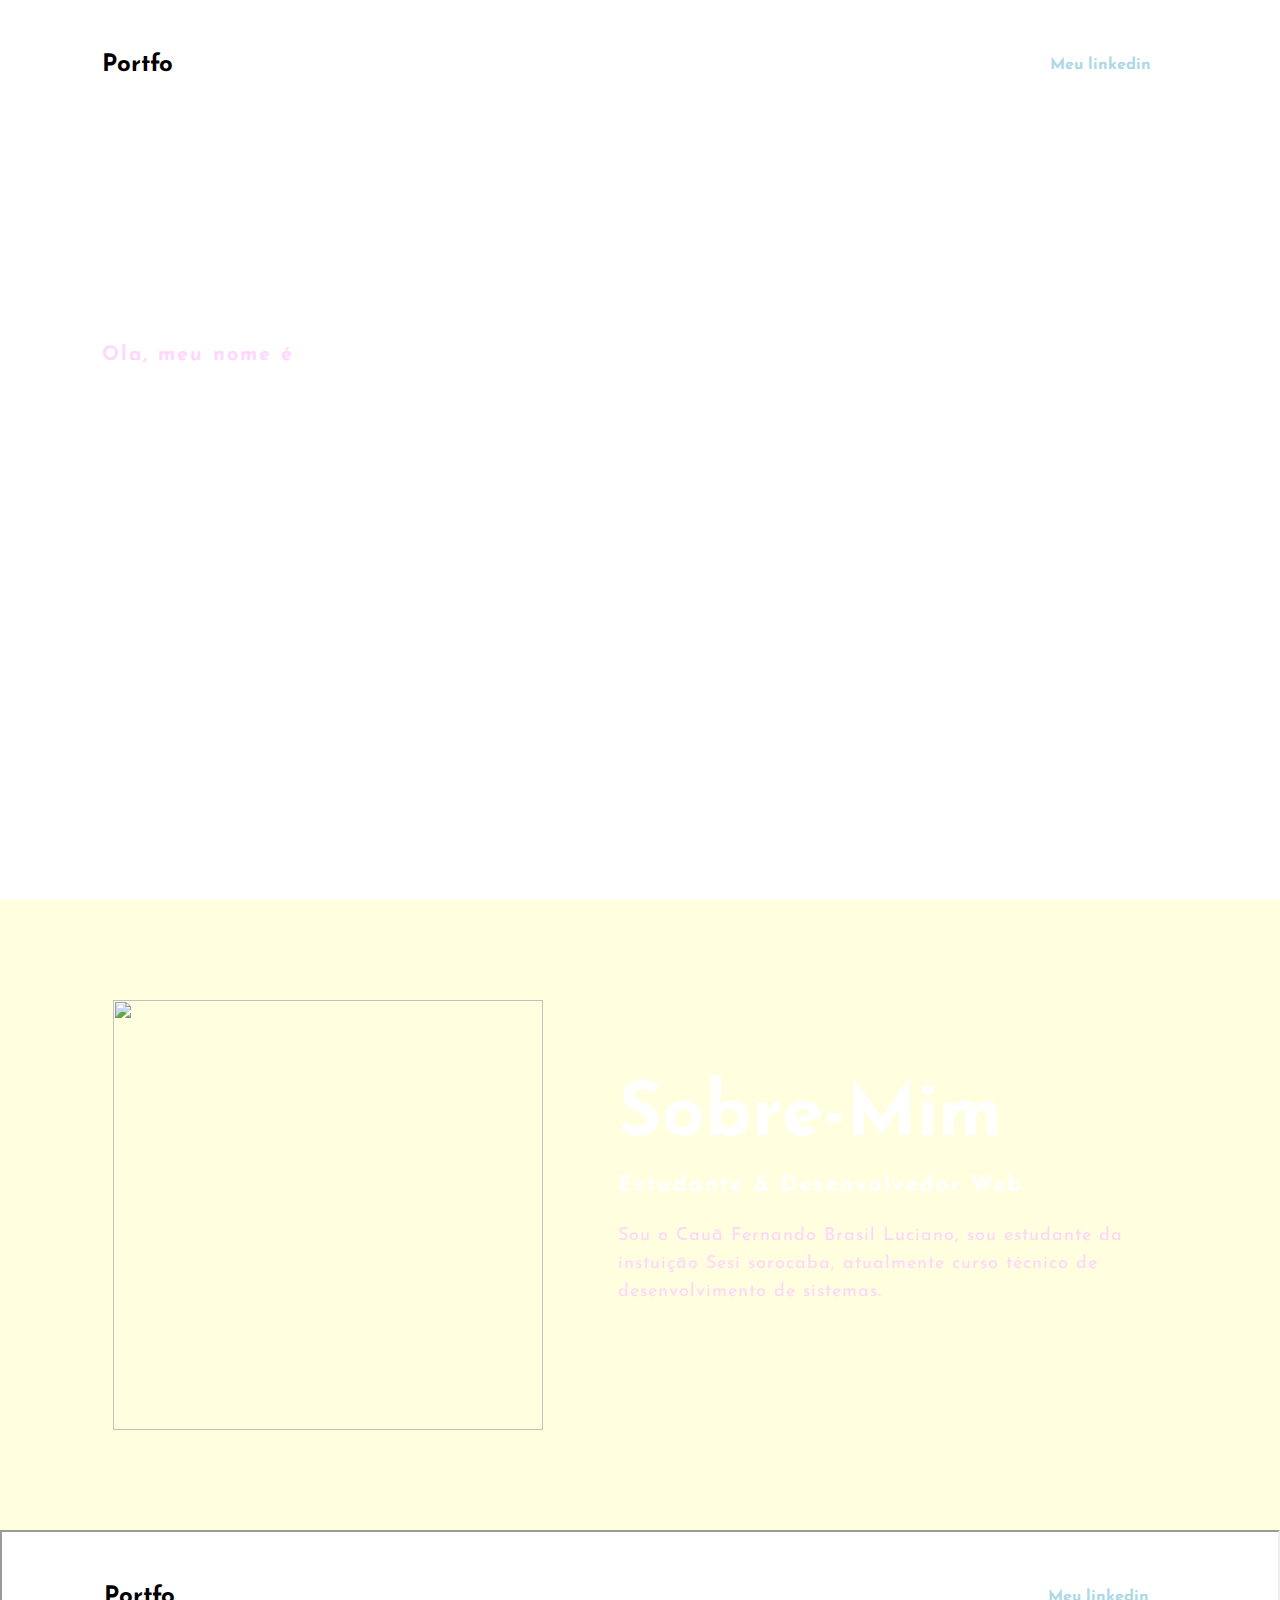
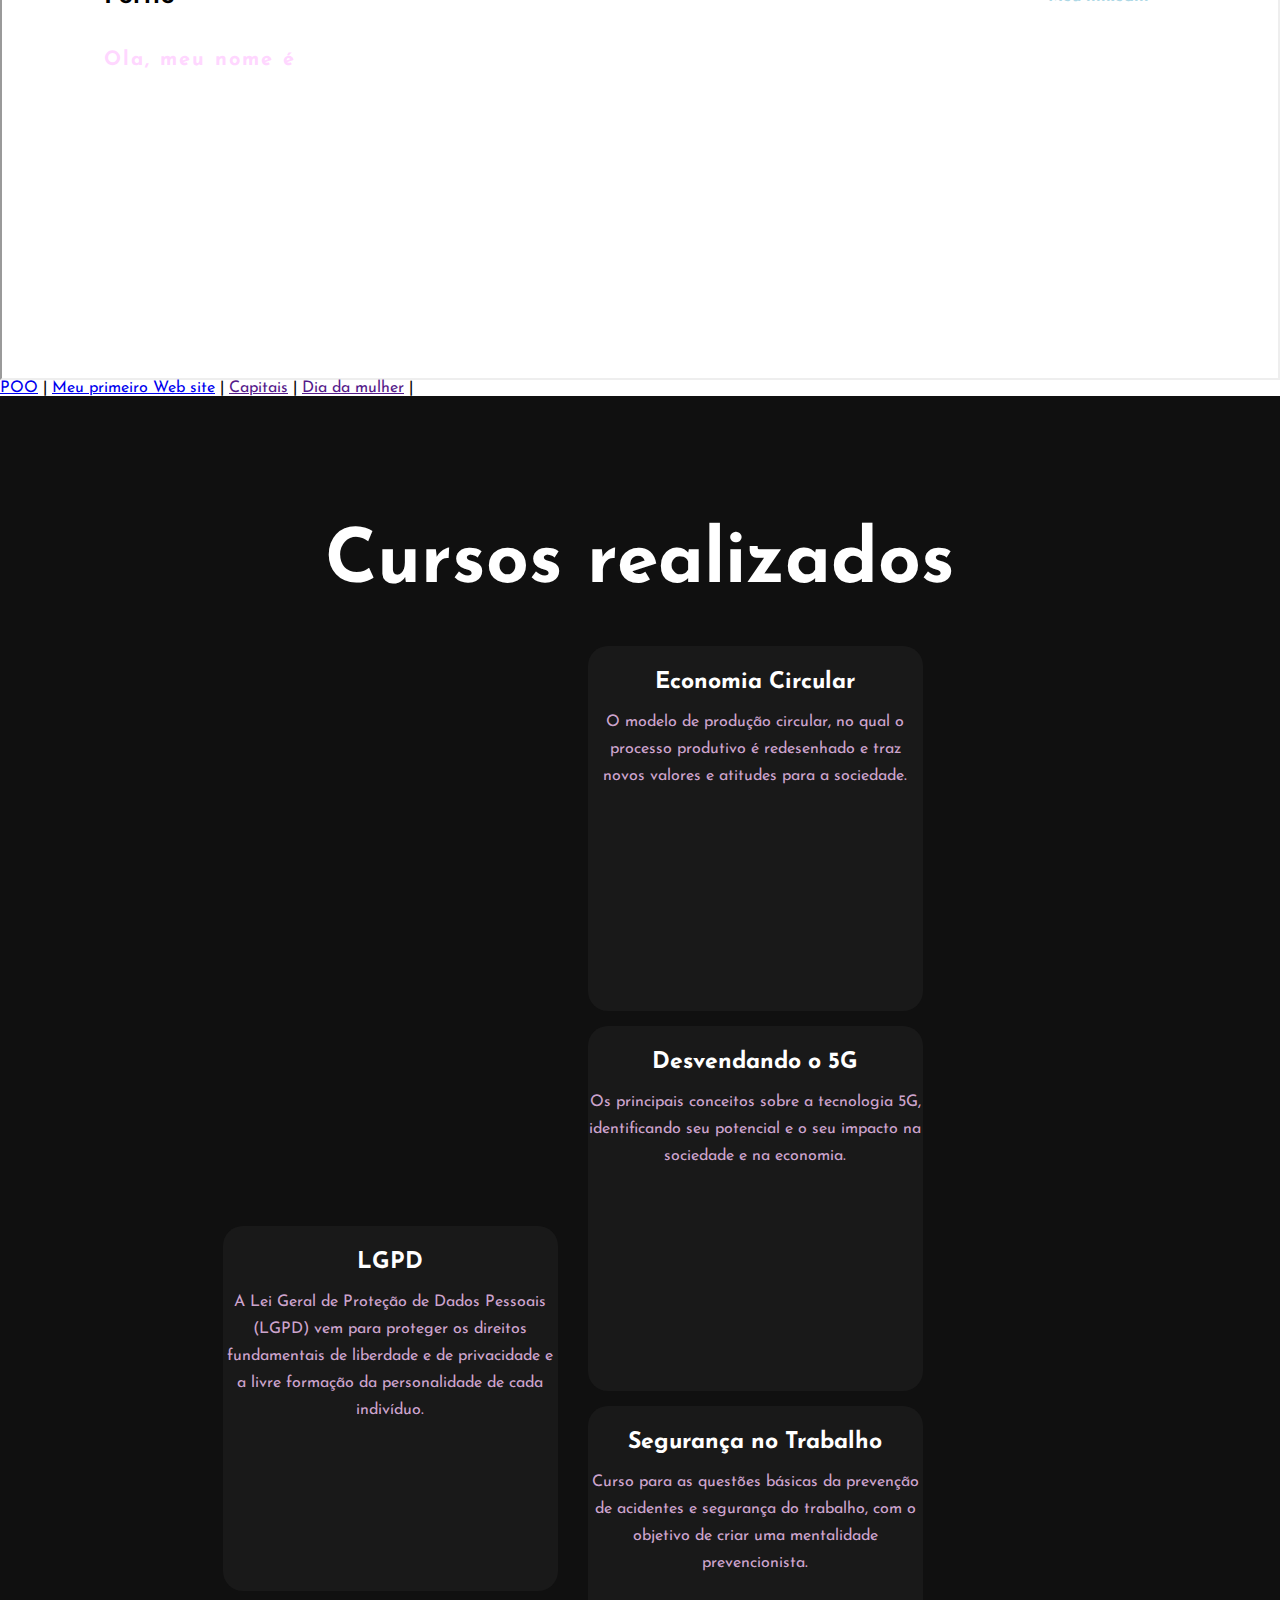
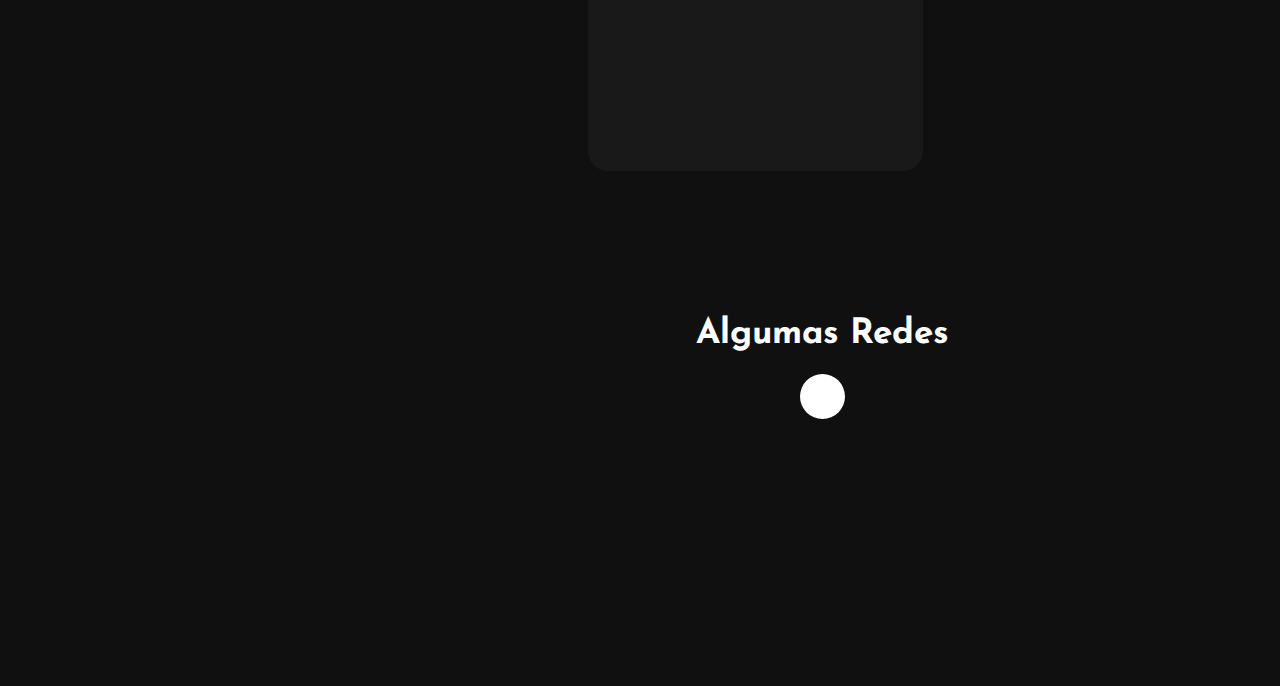
==== commit 82ae2f7d: "Update index.html" ====
--- a/index.html
+++ b/index.html
@@ -73,7 +73,7 @@
                     <p>A Lei Geral de Proteção de Dados Pessoais (LGPD) vem para proteger os direitos fundamentais de liberdade e de privacidade e a livre formação da personalidade de cada indivíduo.</p>
                 </div><!--Paragrafo-button-->
             </div><!--Card-->
-            <div class="Caixa">
+            <div class="Caixa1">
             <div class="Card">
                 <i class="fas fa-bars"></i>
                 <h5>Economia Circular</h5>
@@ -81,7 +81,7 @@
                     <p>O modelo de produção circular, no qual o processo produtivo é redesenhado e traz novos valores e atitudes para a sociedade.</p>
                 </div><!--Paragrafo-button-->
             </div><!--Card-->
-            <div class="Caixa">
+            <div class="Caixa2">
             <div class="Card">
                 <i class="fas fa-bars"></i>
                 <h5>Desvendando o 5G</h5>
@@ -89,7 +89,7 @@
                     <p>Os principais conceitos sobre a tecnologia 5G, identificando seu potencial e o seu impacto na sociedade e na economia.</p>
                 </div><!--Paragrafo-button-->
             </div><!--Card-->
-               <div class="Caixa">
+               <div class="Caixa3">
             <div class="Card">
                 <i class="fas fa-bars"></i>
                 <h5>Segurança no Trabalho</h5>
--- a/Style.css
+++ b/Style.css
@@ -25,7 +25,7 @@
 }
 <!---Letreitro superior-->
 .logo{
-    color: #fff;
+    color: #ffff;
     font-size: 35px;
     cursor: pointer;
     letter-spacing: 1px;
@@ -42,7 +42,7 @@
 }
 
 nav ul li a{
-    color: #fff;
+    color: black;
     text-decoration: none;
     font-weight: bold;
     text-transform: capitalize;
@@ -54,8 +54,8 @@
 }
 
 .btn{
-    background-color: black;
-    color: #fff;
+    background-color: #fff;
+    color: lightblue;
     text-decoration: none;
     border: 2px solid transparent;
     font-weight: bold;
@@ -128,7 +128,7 @@
 }
 
 .background-color-Sobre{
-    background-color: #191919;
+    background-color: lightyellow;
     width: 100%;
     padding: 100px 0px;
     
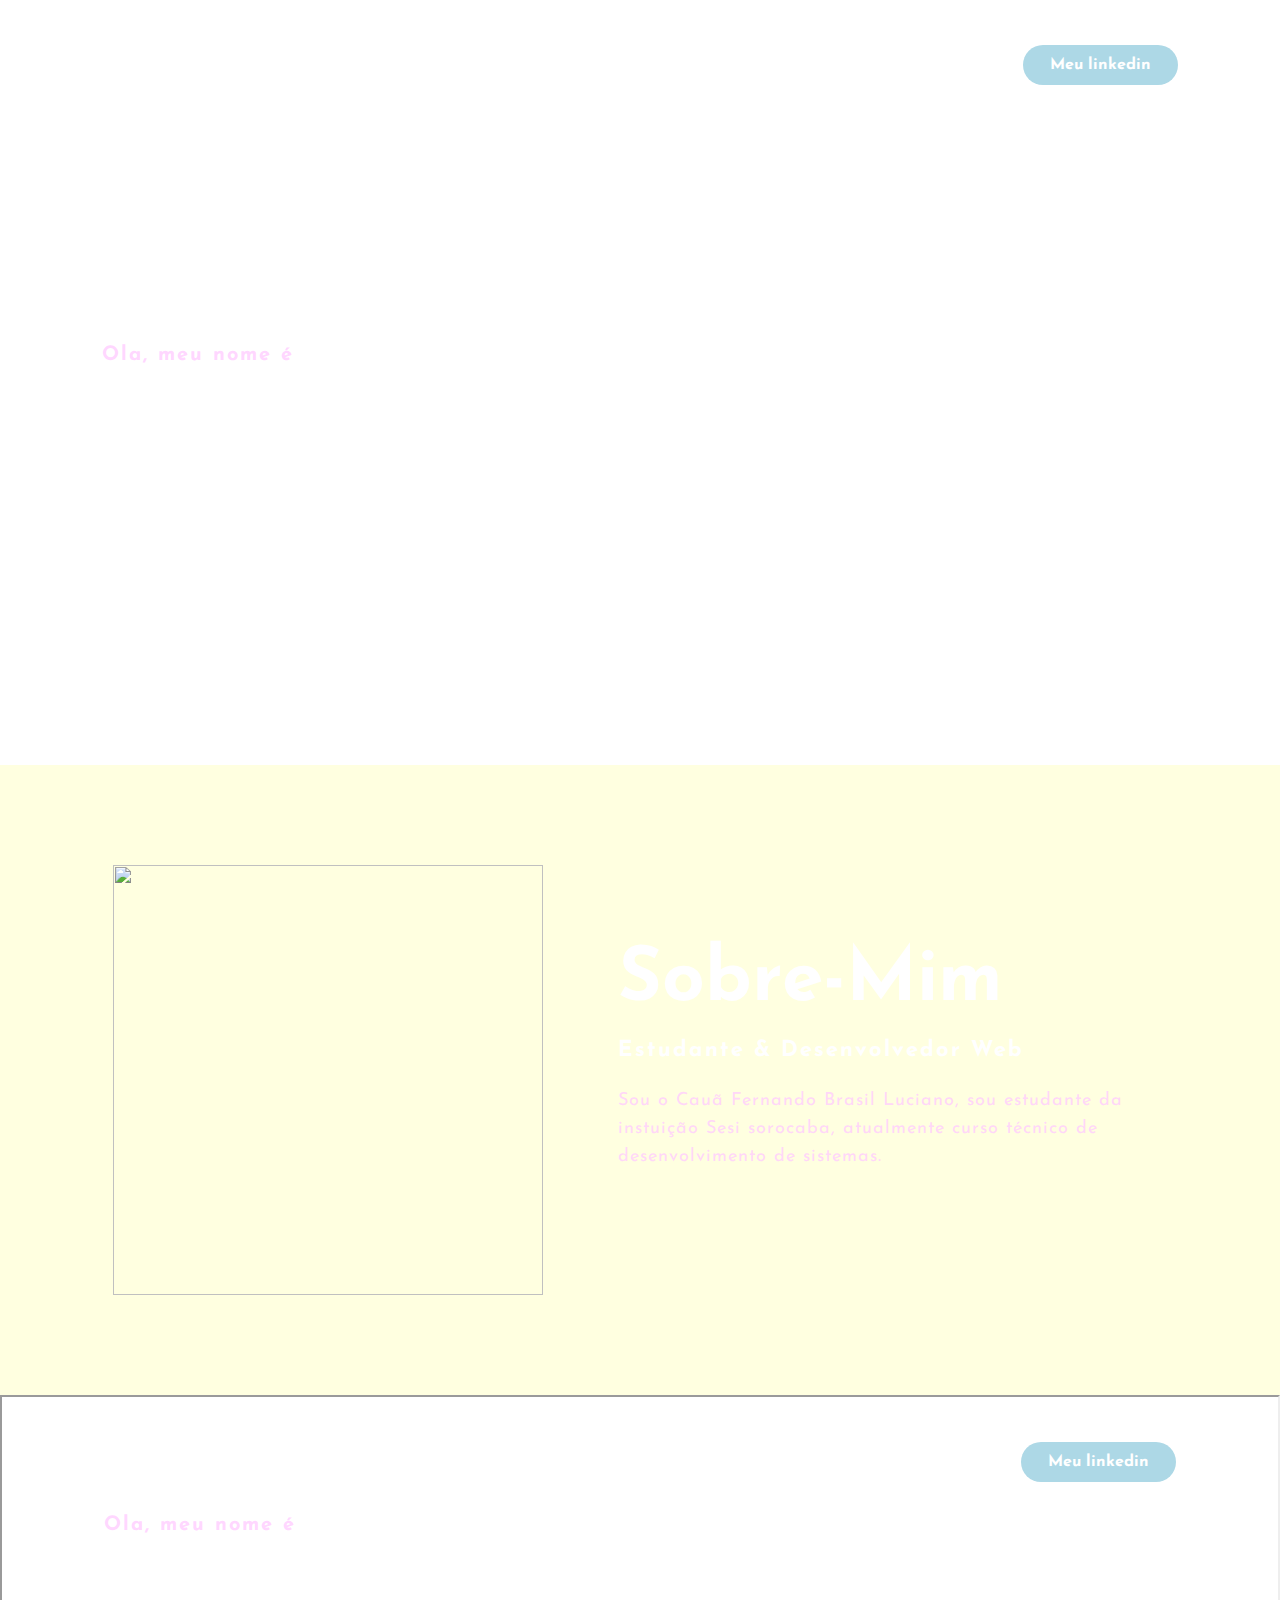
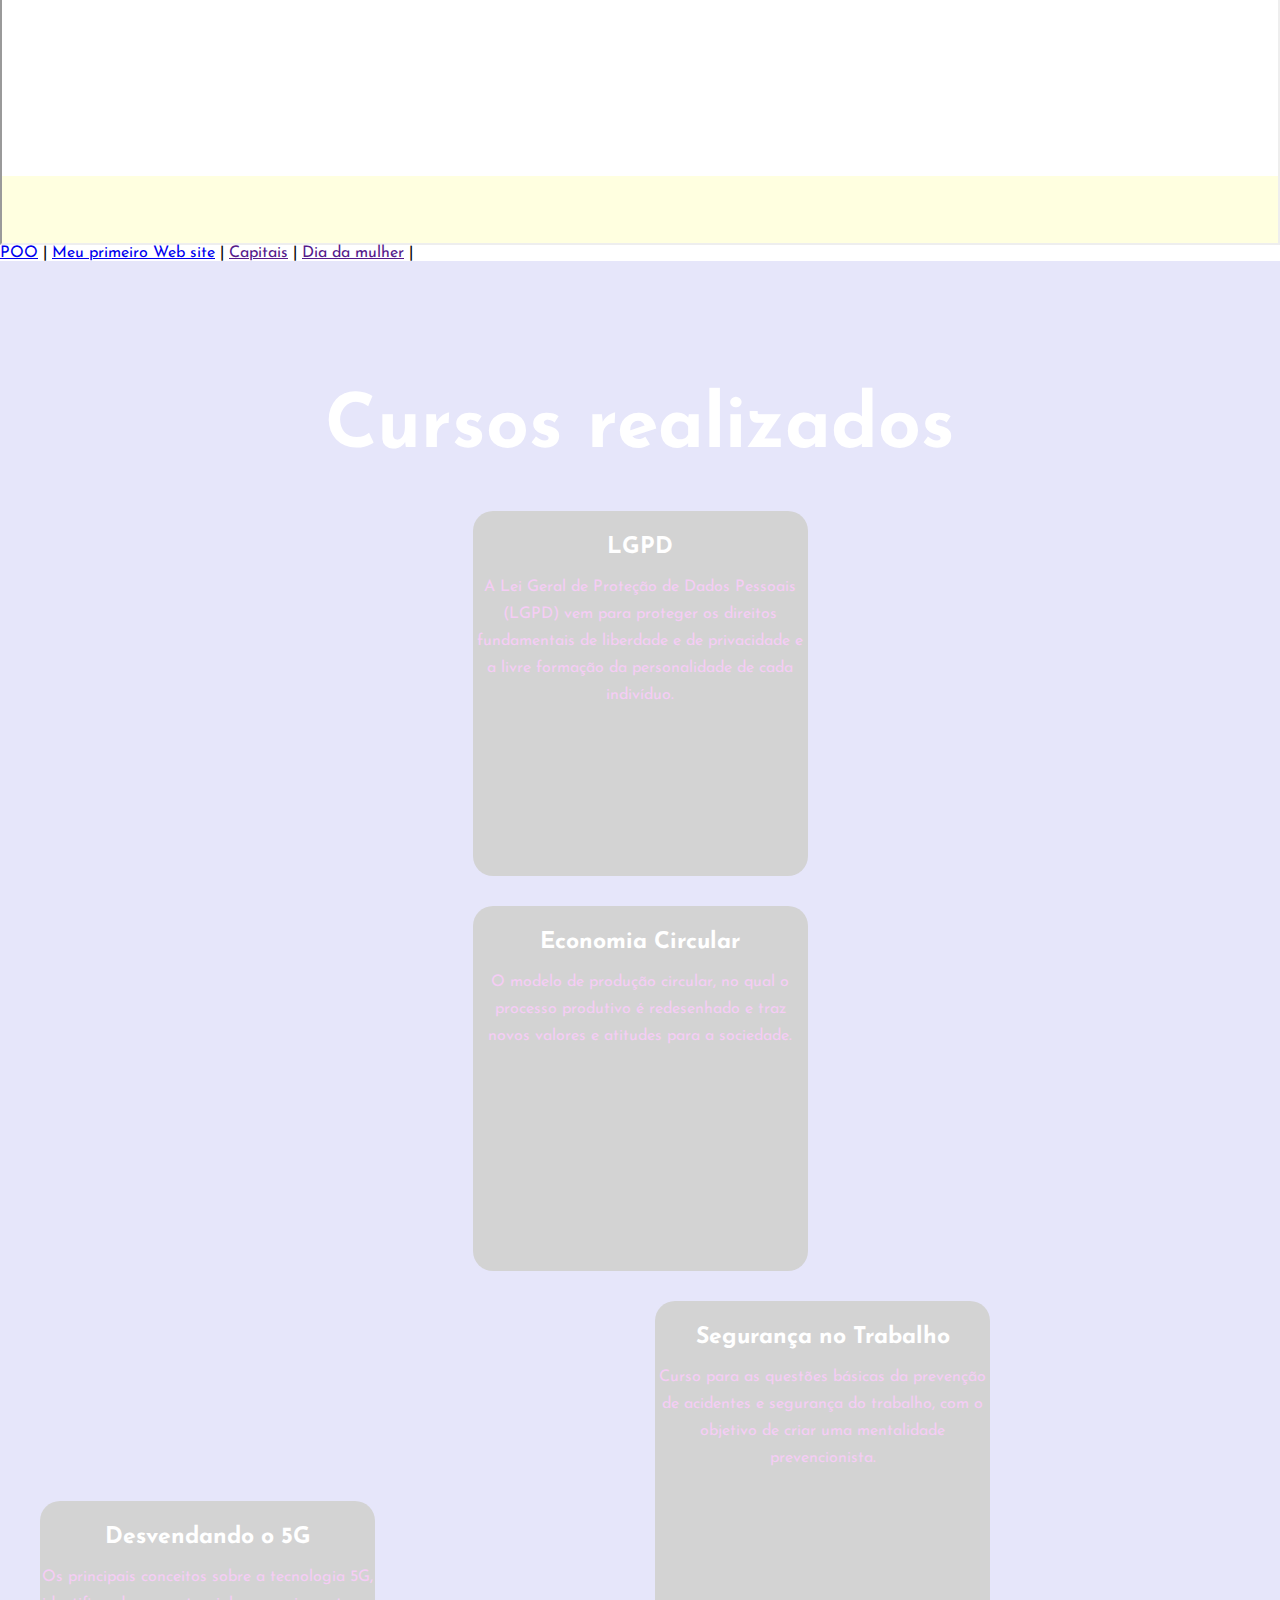
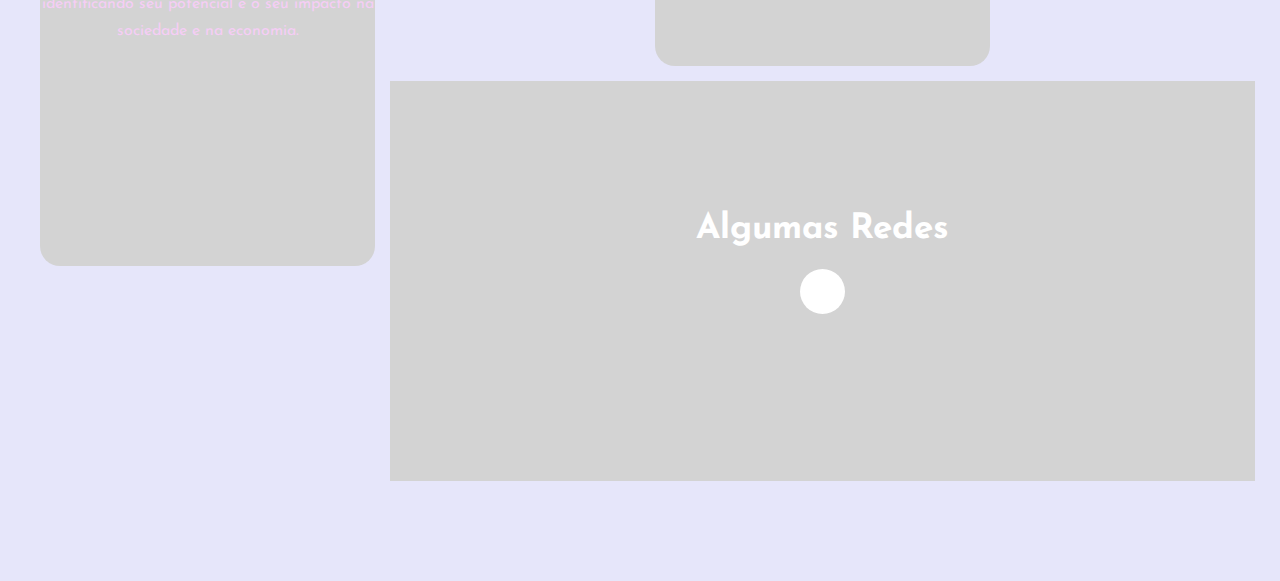
==== commit c3f2e631: "Update index.html" ====
--- a/index.html
+++ b/index.html
@@ -9,6 +9,10 @@
     <title>Portfolio</title>
 </head>
 <body>
+    
+    <div class="mural">
+    
+    </div>
     <!---Cabeçalho-Main-->
 
     <div class="background">
--- a/Style.css
+++ b/Style.css
@@ -5,12 +5,17 @@
     box-sizing: border-box;
 }
 
+.mural{
+background-color: lightgrey;
+    height 25px;
+    width: 100%;
+}
 
 .background{
     background-image: url(glados.jpg);
     background-size: cover;
     background-position: center;
-    height: 100vh;
+    height: 85vh;
     width: 100%;
 
 }
@@ -23,9 +28,9 @@
     padding-left: 8%;
     padding-right: 8%;
 }
-<!---Letreitro superior-->
+
 .logo{
-    color: #ffff;
+    color: #fff;
     font-size: 35px;
     cursor: pointer;
     letter-spacing: 1px;
@@ -33,7 +38,7 @@
 span{
     color: #fff;
 }
-<!---Letreitro-superior-pt2-->
+
 
 nav ul li{
     list-style-type: none;
@@ -54,8 +59,8 @@
 }
 
 .btn{
-    background-color: #fff;
-    color: lightblue;
+    background-color: lightblue;
+    color: #fff;
     text-decoration: none;
     border: 2px solid transparent;
     font-weight: bold;
@@ -197,7 +202,7 @@
 }
 
 .Container-serviços{
-    background-color: #101010;
+    background-color: lavender;
     width: 100%;
     padding: 100px 0px;
 }
@@ -218,8 +223,40 @@
     flex-wrap: wrap;
 }
 
+.Caixa1{
+    display: flex;
+    justify-content: center;
+    align-items: 10px right;
+    min-height: 400px;
+    flex-wrap: wrap;
+}
+
+.Caixa2{
+    display: flex;
+    justify-content: center;
+    align-items: center;
+    min-height: 400px;
+    flex-wrap: wrap;
+}
+
+.Caixa3{
+    display: flex;
+    justify-content: center;
+    align-items: center;
+    min-height: 400px;
+    flex-wrap: wrap;
+}
+
+.Caixa4{
+    display: flex;
+    justify-content: center;
+    align-items: center;
+    min-height: 400px;
+    flex-wrap: wrap;
+}
+
 .Card{
-    background: #191919;
+    background: lightgray;
     height: 365px;
     width: 335px;
     border-radius: 20px;
@@ -258,7 +295,7 @@
 .me-contate {
     width: 100%;
     height: 290px;
-    background-color: #191919;
+    background-color: lightgray;
     display: flex;
     flex-direction: column;
     justify-content: center;
@@ -276,7 +313,7 @@
     position: relative;
     width: 100%;
     height: 400px;
-    background-color: #101010;
+    background-color: lightgrey;
     display: flex;
     flex-direction: column;
     align-items: center;
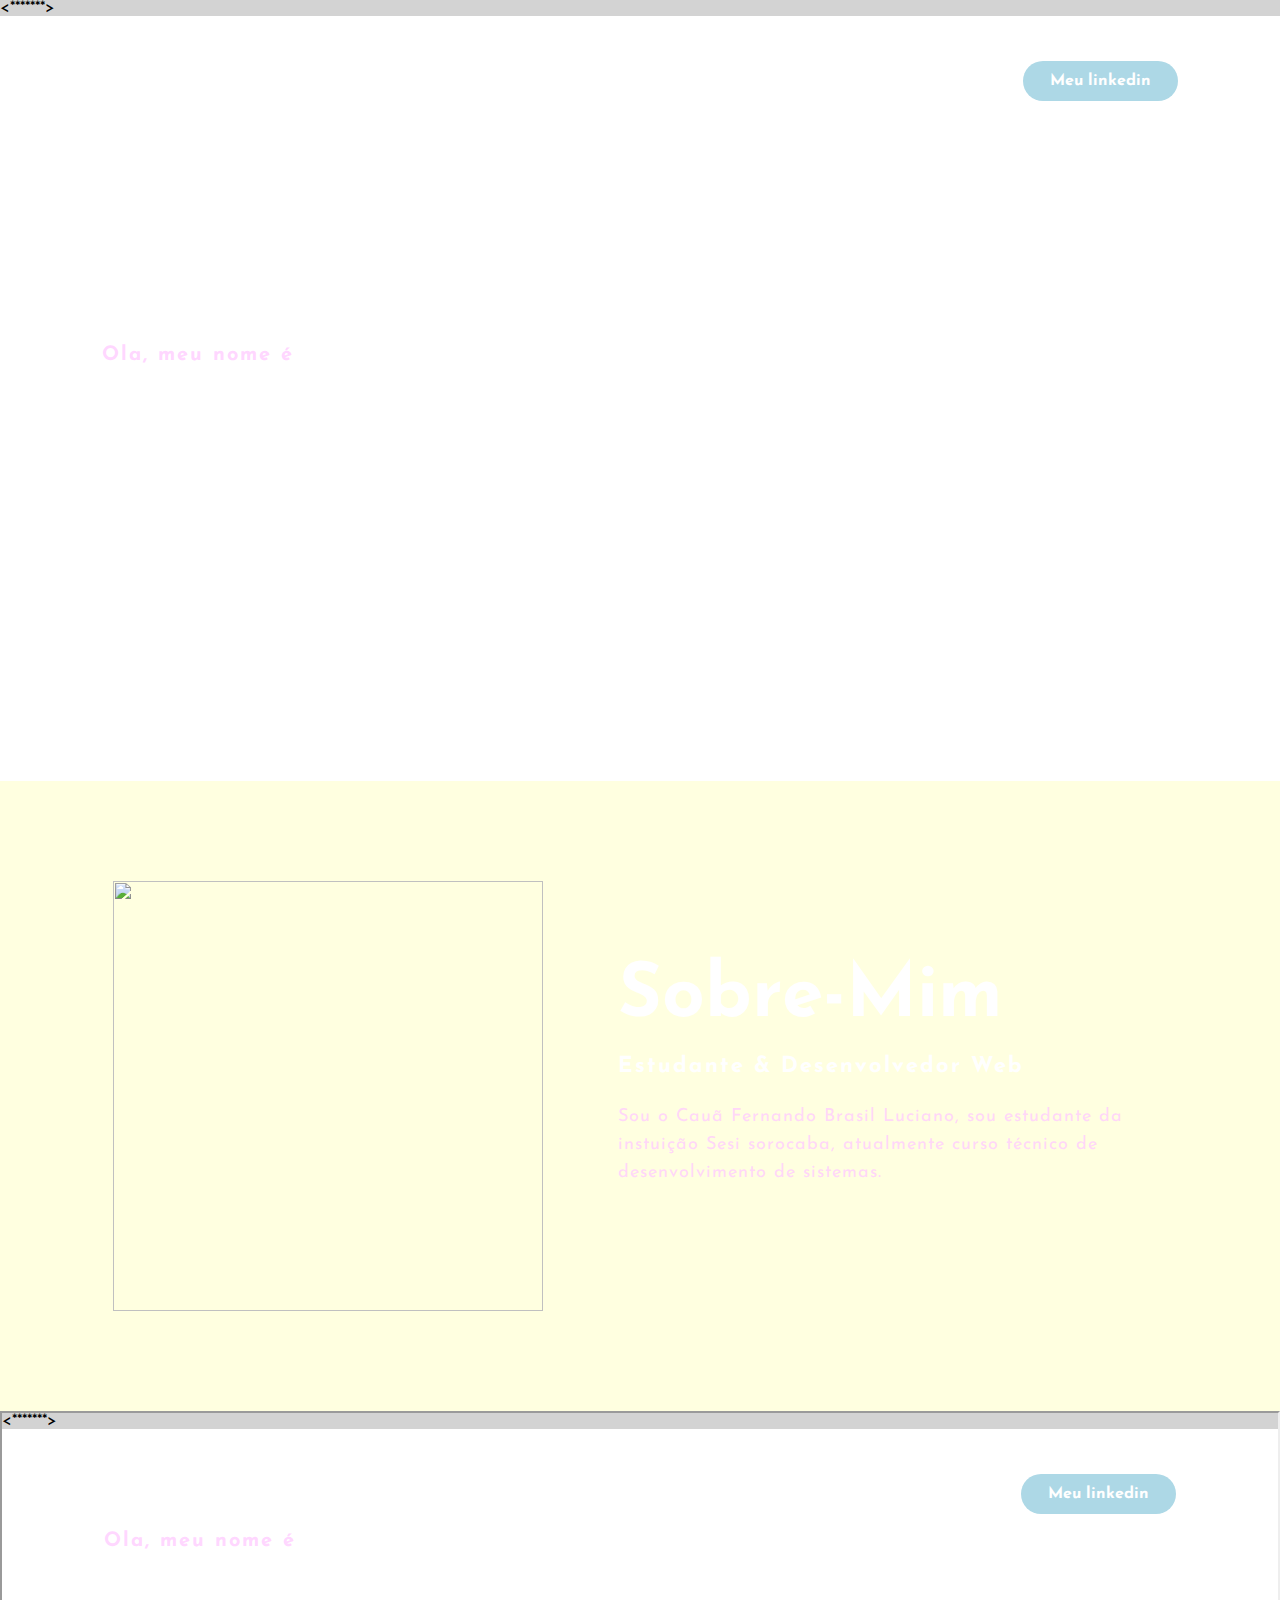
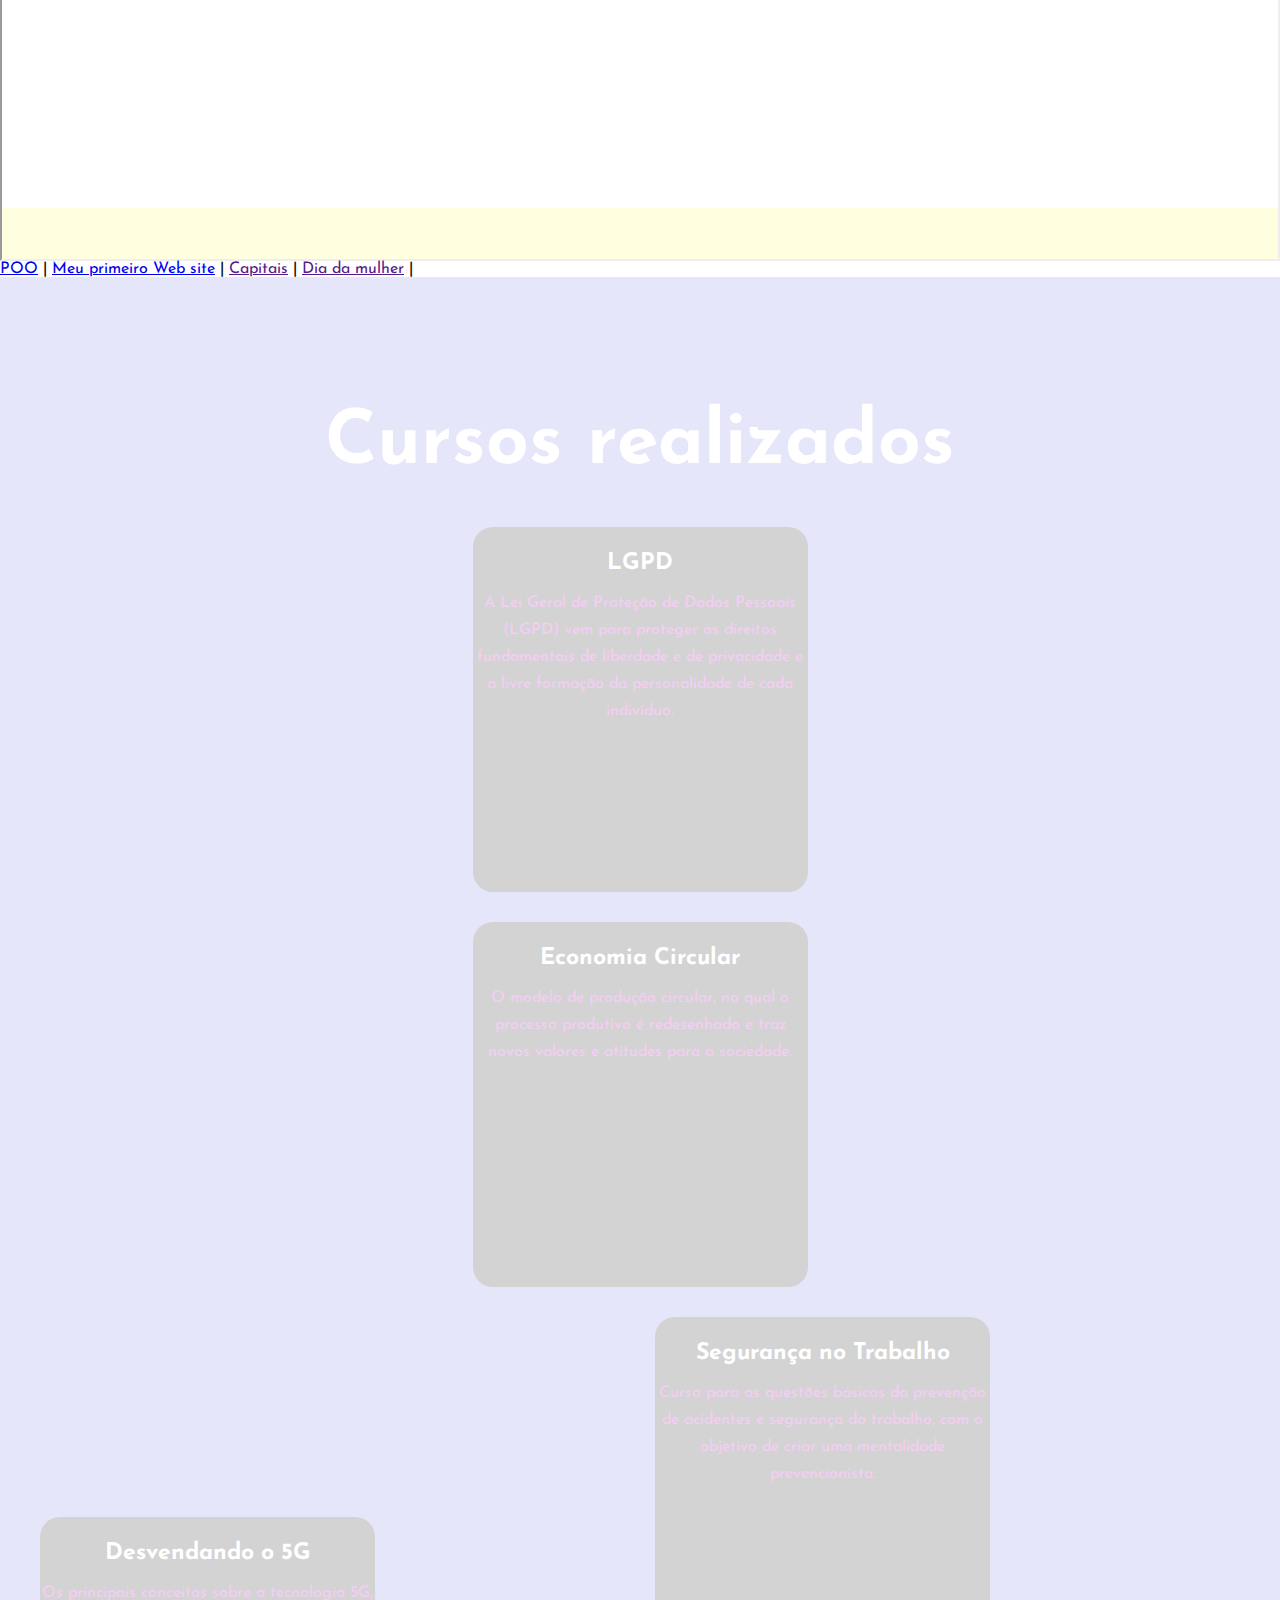
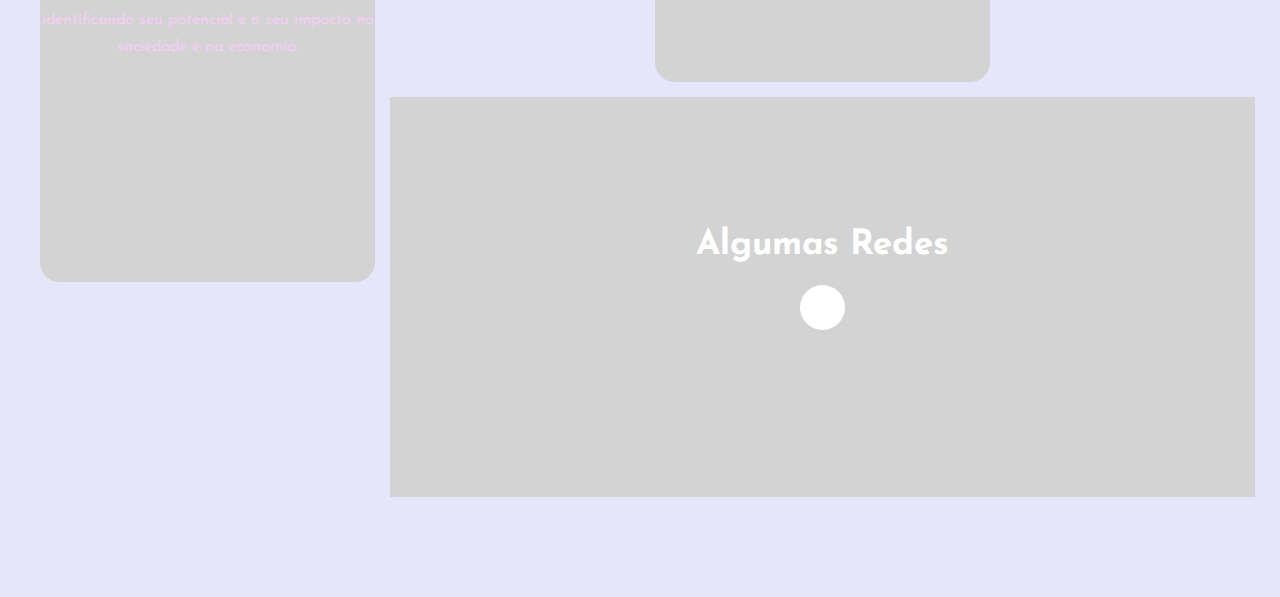
==== commit 01c8a468: "Update index.html" ====
--- a/index.html
+++ b/index.html
@@ -11,7 +11,7 @@
 <body>
     
     <div class="mural">
-    
+    <*******>
     </div>
     <!---Cabeçalho-Main-->
 
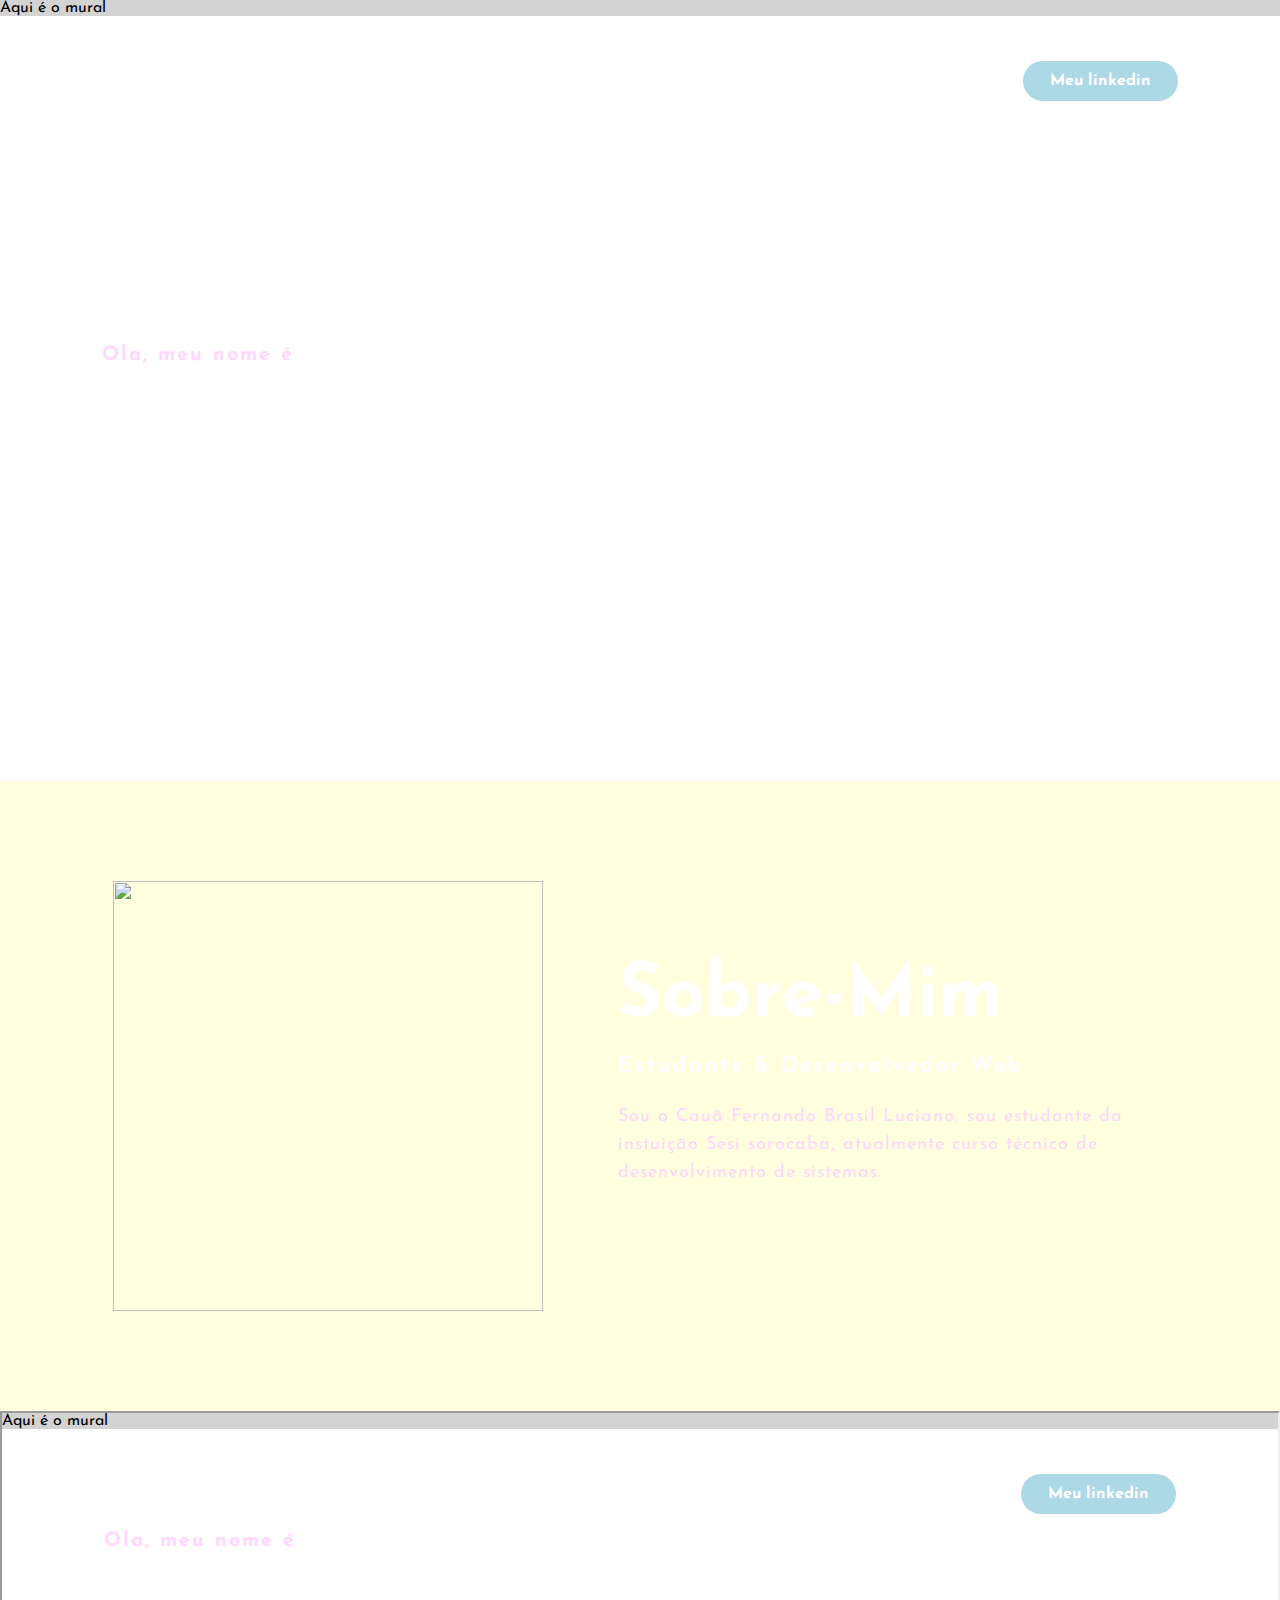
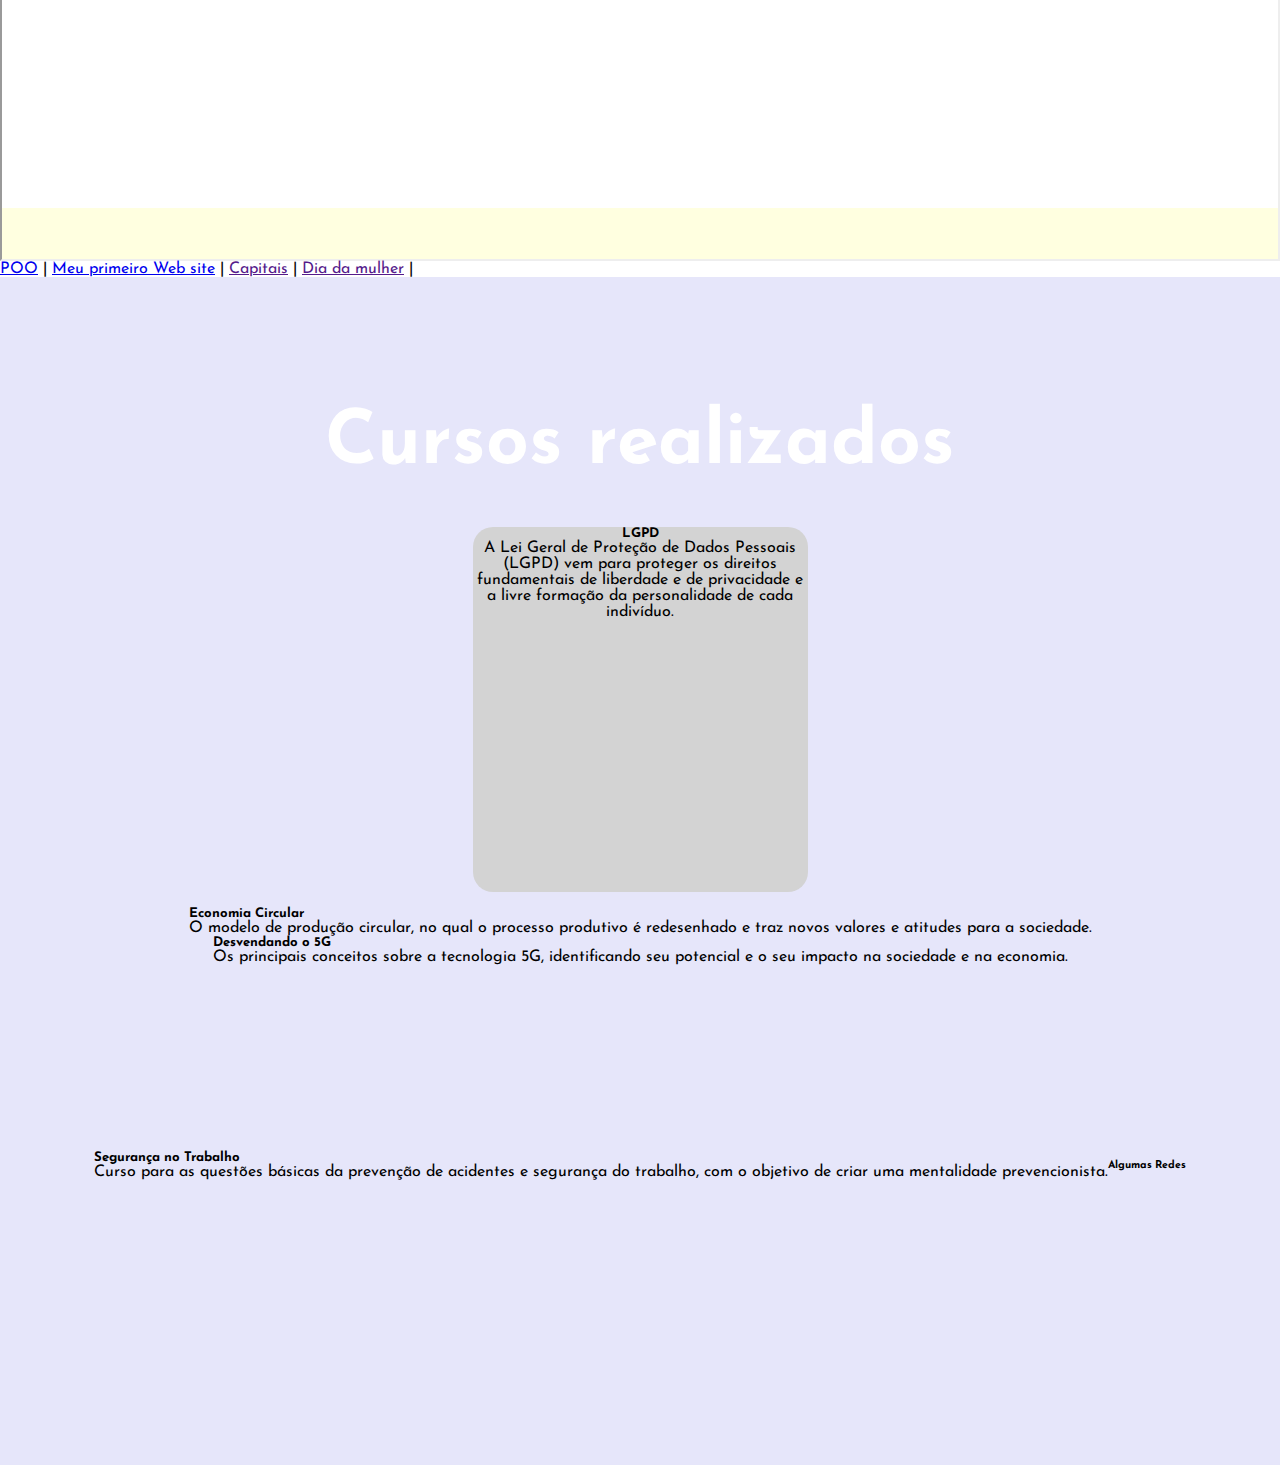
==== commit d92f1367: "Update index.html" ====
--- a/index.html
+++ b/index.html
@@ -11,7 +11,7 @@
 <body>
     
     <div class="mural">
-    <*******>
+        <p>Aqui é o mural</p>
     </div>
     <!---Cabeçalho-Main-->
 
@@ -70,7 +70,7 @@
         </div><!--title-->
 
         <div class="Caixa">
-            <div class="Card">
+            <div class="Card1">
                 <i class="fas fa-bars"></i>
                 <h5>LGPD</h5>
                 <div class="Paragrafo-button">
@@ -78,7 +78,7 @@
                 </div><!--Paragrafo-button-->
             </div><!--Card-->
             <div class="Caixa1">
-            <div class="Card">
+            <div class="Card2">
                 <i class="fas fa-bars"></i>
                 <h5>Economia Circular</h5>
                 <div class="Paragrafo-button">
@@ -86,7 +86,7 @@
                 </div><!--Paragrafo-button-->
             </div><!--Card-->
             <div class="Caixa2">
-            <div class="Card">
+            <div class="Card3">
                 <i class="fas fa-bars"></i>
                 <h5>Desvendando o 5G</h5>
                 <div class="Paragrafo-button">
@@ -94,7 +94,7 @@
                 </div><!--Paragrafo-button-->
             </div><!--Card-->
                <div class="Caixa3">
-            <div class="Card">
+            <div class="Card4">
                 <i class="fas fa-bars"></i>
                 <h5>Segurança no Trabalho</h5>
                 <div class="Paragrafo-button">
--- a/Style.css
+++ b/Style.css
@@ -255,7 +255,7 @@
     flex-wrap: wrap;
 }
 
-.Card{
+.Card1{
     background: lightgray;
     height: 365px;
     width: 335px;
@@ -265,6 +265,35 @@
     overflow: hidden;
     text-align:  center;
     
+    .Card2{
+    background: lightgray;
+    height: 365px;
+    width: 335px;
+    border-radius: 20px;
+    margin: 15px;
+    position: relative;
+    overflow: hidden;
+    text-align:  center;
+        
+        .Card3{
+    background: lightgray;
+    height: 365px;
+    width: 335px;
+    border-radius: 20px;
+    margin: 15px;
+    position: relative;
+    overflow: hidden;
+    text-align:  center;
+            
+            .Card4{
+    background: lightgray;
+    height: 365px;
+    width: 335px;
+    border-radius: 20px;
+    margin: 15px;
+    position: relative;
+    overflow: hidden;
+    text-align:  center;
 }
 
 .Card i{
